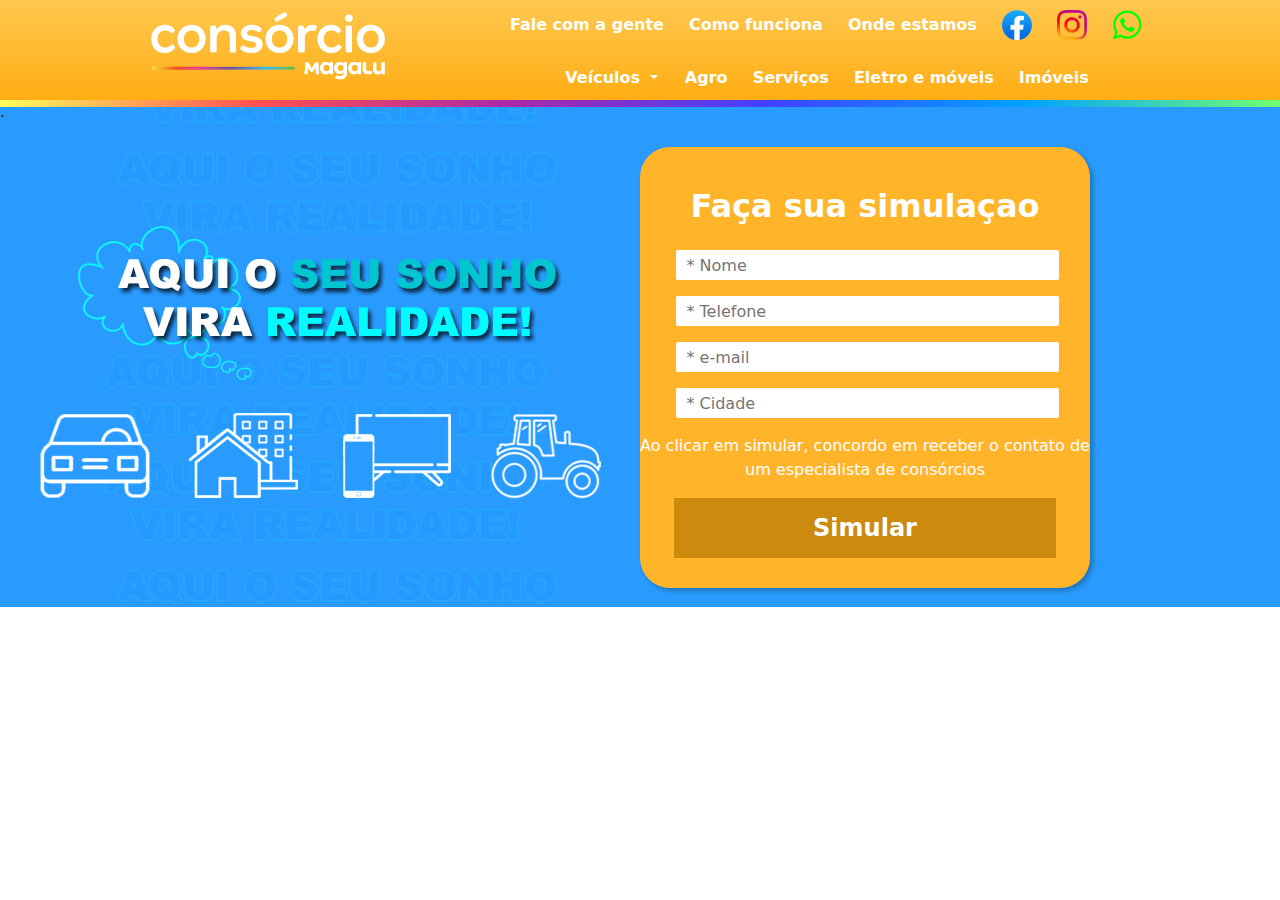
==== index-teste.html @ 82c13d6b "att" ====
<!DOCTYPE html>
<html lang="pt-br">
<head>
    <meta charset="UTF-8">
    <meta http-equiv="X-UA-Compatible" content="IE=edge">
    <meta name="viewport" content="width=device-width, initial-scale=1.0">
    <title>Barroso & Nunes</title>
    <link rel="stylesheet" href="estilo/style-teste.css">
    <link rel="stylesheet" href="bootstrap-5.2.2-dist/css/bootstrap.css">
    <link rel="stylesheet" href="bootstrap-5.2.2-dist/js/bootstrap.js">
</head>
<body>
    <header>
        <div class="container" id="container">
            <div class="row no-gutters g-0" style="height: 100%;">
                <div class="col-6 col-sm-6 col-md-3 col-lg-4 col-xl-4 imagem-logo-div" id="logo">
                    <a href="#"><img src="estilo/imagens/header/logo.png" alt="logo" class="imagem-logo"></a>
                </div>
                <div class="col-2 col-sm-2 col-md-8 col-lg-8 col-xl-8">
                    <div class="row no-gutters row-nav">
                        <div class="col-12 col-12-nav" style="text-align: center;">
                            <a href="#" class="link-navbar navbar-personalizar">Fale com a gente</a>
                            <a href="#" class="link-navbar navbar-personalizar">Como funciona</a>
                            <a href="#" class="link-navbar navbar-personalizar">Onde estamos</a>
                            <a href="#" class="link-redes-sociais-center"><img src="estilo/imagens/header/facebook.png" alt="facebook" class="link-redes-sociais"></a>
                            <a href="#" class="link-redes-sociais-center"><img src="estilo/imagens/header/instagram.png" alt="instagram" class="link-redes-sociais"></a>
                            <a href="#" class="link-redes-sociais-center"><img src="estilo/imagens/header/whatsapp.png" alt="whatsapp" class="link-redes-sociais"></a>
                        </div>
                    </div>
                    <div class="row no-gutters row-nav">
                        <div class="col-12 col-12-nav" style="text-align: center;">
                            <div class="dropdown" style="display: inline;">
                                <button class="btn btn-secondary dropdown-toggle" type="button" id="dropdownMenuButton" data-toggle="dropdown" aria-haspopup="true" aria-expanded="false">
                                    Veículos
                                </button>
                                <div class="dropdown-menu" aria-labelledby="dropdownMenuButton">
                                  <a class="dropdown-item" href="#">Carros</a>
                                  <a class="dropdown-item" href="#">Motos</a>
                                  <a class="dropdown-item" href="#">Caminhões</a>
                                </div>
                            </div>
                            <a href="#" class="navbar-personalizar">Agro</a>
                            <a href="#" class="navbar-personalizar">Serviços</a>
                            <a href="#" class="navbar-personalizar">Eletro e móveis</a>
                            <a href="#" class="navbar-personalizar">Imóveis</a> 
                        </div>
                    </div>
                </div>
                <div class="col-4 col-sm-4 col-md-1 col-lg-0 col-xl-0" id="botao-hamburguer">
                    <a href="#"><img src="estilo/imagens/header/menu.png" alt="botao-hamburguer" style="width: 40px;" onclick="clickMenu()"></a>
                </div>
            </div>
        </div>
    </header>
    <main>
        <div class="barra-rgb">
            <p>.</p>
        </div>
        <div class="main-mobile" id="itens">
            <ul style="margin-bottom: 0px;">
                <a href="#" class="lista"><li>Carros</li></a>
                <a href="#" class="lista"><li>Moto</li></a>
                <a href="#" class="lista"><li>Caminhões</li></a>
                <a href="#" class="lista"><li>Agro</li></a>
                <a href="#" class="lista"><li>Serviços</li></a>
                <a href="#" class="lista"><li>Eletro e móveis</li></a>
                <a href="#" class="lista"><li>Imóveis</li></a>
                <a href="#" class="lista"><li>Sobre o consórcio</li></a>
                <a href="#" class="lista"><li>Como funciona</li></a>
                <a href="#" class="lista"><li>Onde estamos</li></a>
                <a href="#" class="lista"><li>Fale com a gente</li></a>
            </ul>
        </div>
        <div class="row gx-0" id="fundo-formulario" style="padding: 0; width: 100%">
            <div class="col-0 col-sm-0 col-md-0 col-lg-6 col-xl-6"  id="div-main">
                <img src="estilo/imagens/main/fundo.png" alt="fundo" id="div-main-img-menor" style="margin: auto;">
                <img src="estilo/imagens/main/fundo2.png" alt="fundo2" id="div-main-img-maior" style="margin: auto;">
            </div>  
            <div class="col-12 col-sm-12 col-md-12 col-lg-6 col-xl-6" style="text-align: center">
                <div id="formulario">
                    <h2>Faça sua simulaçao</h2>
                    <form action="" method="get" autocomplete="on">
                        <p>
                            <label for="iname"></label>
                            <input type="text" name="name" id="iname" placeholder="  * Nome" autocomplete="name">
                        </p>
                        <p>
                            <label for="itel"></label>
                            <input type="tel" name="tel" id="itel" autocomplete="tel" placeholder="  * Telefone">
                        </p>
                        <p>
                            <label for="iemail"></label>
                            <input type="email" name="email"   placeholder="  * e-mail" id="iemail">
                        </p>
                        <p>
                            <label for="icidade"></label>
                            <input type="text" name="cidade" id="icidade" placeholder="  * Cidade">
                        </p>
                        <p style="color: white;">
                            Ao clicar em simular, concordo em receber o contato de um especialista de consórcios
                        </p>
                        <input type="submit" value="Simular" id="simular">
                    </form>
                </div>
                <img src="estilo/imagens/main/fundo-menor.png" alt="fundo-menor" id="div-main-fundo-mobile1">
                <img src="estilo/imagens/main/fundo3.png" alt="fundo" id="div-main-fundo-mobile2">
            </div>
        </div>
        <div class="row"></div>
            
        </section>
    </main>
    <script>
        function clickMenu() {
            if (itens.style.display == 'block') { 
                itens.style.display = 'none'
            }
            else {
                itens.style.display = 'block'
            }
        }
    </script>
    <script src="https://code.jquery.com/jquery-3.3.1.slim.min.js" integrity="sha384-q8i/X+965DzO0rT7abK41JStQIAqVgRVzpbzo5smXKp4YfRvH+8abtTE1Pi6jizo" crossorigin="anonymous"></script>
    <script src="https://cdnjs.cloudflare.com/ajax/libs/popper.js/1.14.3/umd/popper.min.js" integrity="sha384-ZMP7rVo3mIykV+2+9J3UJ46jBk0WLaUAdn689aCwoqbBJiSnjAK/l8WvCWPIPm49" crossorigin="anonymous"></script>
    <script src="https://stackpath.bootstrapcdn.com/bootstrap/4.1.3/js/bootstrap.min.js" integrity="sha384-ChfqqxuZUCnJSK3+MXmPNIyE6ZbWh2IMqE241rYiqJxyMiZ6OW/JmZQ5stwEULTy" crossorigin="anonymous"></script>
</body>
</html>
---- estilo/style-teste.css ----
@charset "UTF-8";

@media (max-width: 767px) {
    #formulario {
        background-color: #ffb429 !important;
        width: 370px;
        text-align: center;
        border-radius: 30px;
        margin-top: 40px !important;
        padding-top: 30px;
        padding-bottom: 30px;
        box-shadow: 3px 3px 5px rgba(0, 0, 0, 0.250);
    }

    .carro-imagem-corolla {
        width: 280px !important;
        height: 130px !important;
        margin-top: 30px !important;
        margin-bottom: 60px !important;
    }

    .carro-imagem-onix {
        width: 280px !important;
        height: 130px !important;
        margin-top: 30px !important;
        margin-bottom: 60px !important;
    }

    .carro-imagem-hilux {
        width: 280px !important;
        height: 150px !important;
        margin-top: 25px !important;
        margin-bottom: 45px !important;
    }

    .moto2-imagem {
        width: 260px !important;
        height: 220px !important;
        margin-top: 30px !important;
        margin-bottom: 40px !important;
    }

    .moto3-imagem {
        width: 260px !important;
        height: 220px !important;
        margin-top: 30px !important;
        margin-bottom: 30px !important;
    }

    .moto1-imagem {
        width: 280px !important;
        height: 200px !important;
        margin-top: 25px !important;
        margin-bottom: 45px !important;
    }
}

@media (max-width: 991px) {
    .link-redes-sociais-center {
       display: none;
    }
    .link-navbar {
        display: none;
    }
    .redes-sociais-mobile {
        display: none;
    }
    .col-12-nav {
        display: none;
    }

    #formulario {
        margin: auto;
    }
    
    #div-main-img-menor {
        display: none;
    }

    #div-main-img-maior {
        display: none;
    }

    #div-main-fundo-mobile1 {

        width: 100%; 
        margin-top: 20px;
    }

    #div-main-fundo-mobile2 {
        display: none;
    }
}

@media (min-width: 768px) {
    .redes-sociais-mobile {
        display: inline;
        padding: 5px;
    }
    .link-navbar {
        display: inline;
        text-align: center;
    }

    .link-redes-sociais {
        width: 30px;
    }
    #div-main-fundo-mobile1 {
        display: none;
    }

    #div-main-fundo-mobile2 {
        display: block;
        width: 90%; 
        margin-top: 20px;
        margin: auto;
    }
    #formulario {
        background-color: #ffb429 !important;
        width: 450px;
        text-align: center;
        border-radius: 30px;
        margin-top: 40px !important;
        padding-top: 30px;
        padding-bottom: 30px;
        box-shadow: 3px 3px 5px rgba(0, 0, 0, 0.250);
    }
}

@media (min-width: 992px) {
    header {
        height: 100px;
    }

    #container {
        height: 100px;
    }

    #botao-hamburguer {
        display: none;
    }
    
    .link-redes-sociais{
        width: 30px;
        height: 30px;
    }
    .link-redes-sociais-center {
        margin: auto;
    }
    .link-navbar {
        margin: auto;
    }

    .redes-sociais-mobile {
        display: none;
    }

    .row-nav {
        height: 50px;
        padding-top: 10px;
    }

    .col-12-nav {
        margin: auto;
    }
   
    .col-12-nav > a {
        text-decoration: none;
        color: white;
        padding: 10px;
        font-weight: bold;
    }

    .navbar-personalizar:hover {
        text-decoration: none;
        background-color: #CC8A0E;
        color: white;
        transition: 0.5s;
    }

    .dropdown > button {
        background-color: transparent;
        border: 0px;
        font-weight: bold;
    }

    .dropdown > button:hover {
        text-decoration: none;
        background-color: #CC8A0E;
        color: white;
        transition: 0.5s;
        border-radius: 0px;
    }
    
    .dropdown-menu {
        background-color: #CC8A0E !important;
        border-radius: 0px !important;
    }

    .dropdown-menu a{
        background-color: #CC8A0E;
        border-radius: 0px !important;
    }

    .dropdown-item {
        font-weight: bold !important;
        color: white !important;
    }

    .dropdown-item:hover {
        color: black !important;
    }

    .btn-secondary:not(:disabled):not(.disabled).active, .btn-secondary:not(:disabled):not(.disabled):active, .show>.btn-secondary.dropdown-toggle {
        background-color: #d18c0c !important;
        border-radius: 0px !important;
    }

    #div-main > img {
        width: 500px;
        height: 500px;
    }
    #div-main-img-maior {
        display: none;
    }

    #div-main-img-menor {
        display: block;
    }

    #div-main-fundo-mobile1, #div-main-fundo-mobile2 {
        display: none;
    }
}

@media (min-width: 991px) and  (max-width: 1200px) {
    
}

@media (min-width: 1201px) {
    
}

@media (min-width: 1250px) {
    #div-main-img-menor {
        display: none;
    }

    #div-main-img-maior {
        display: block;
    }

    #div-main > img {
        width: 600px;
        height: 500px;
    }
}

@media (min-width: 1500px) {
    
}

* {
    padding: 0;
    margin: 0;
}

header {
    background-image: linear-gradient(to top, rgb(255, 173, 19), rgb(255, 200, 80));
    box-shadow: 2px 2px 8px rgba(0, 0, 0, 0.400);
    padding: 0;

}

#logo {
    text-align: center;
    margin: auto;
}

.imagem-logo {
    height: 80px;
}

.imagem-logo-div {
    padding-top: 3px;
}

#botao-hamburguer {
    text-align: right;
    margin: auto;
}

.main-mobile {
    display: none;
    width: 100%;
}

.main-mobile > ul {
    padding: 0px;
}

.main-mobile > ul > a {
    text-decoration: none;
}

#itens {
   background-color: #FFAD13; 
}

.lista {
    display: block;
    padding: 10px;
    text-decoration: none;
    text-align: center;
    color: white;
    background-color: #FFAD13;
    list-style: none;
    font-weight: bold;
}

.lista:hover {
    background-color: white;
    color: black;
    transition: 0.5s;
    font-weight: bold
}

.barra-rgb {
    background-image: linear-gradient(to right, rgb(255, 255, 93),rgb(255, 80, 80), rgb(170, 40, 170), rgb(65, 65, 255), rgb(0, 162, 255), rgb(113, 255, 113));
    height: 7px;

}


#formulario > h2 {
    padding-bottom: 15px;   
    color: white;
    font-weight: bold;
    margin: 10px;
}

#iname, #itel, #iemail, #icidade {
    width: 85% !important;
    border: none;
    height: 30px;
    border-radius: 2px;
}


#simular {
    width: 85% !important;
    background-color: #CC8A0E;
    border: none;
    color: white;
    font-weight: bold;
    height: 60px;
    font-size: 1.5em;
}

#simular:hover {
    background-color: white;
    color: #CC8A0E;
    transition: 0.2s;
    cursor: pointer;
}

#fundo-formulario {
    background-color: #299bff;
    padding-bottom: 50px;
}

#div-main {
    text-align: center;
}
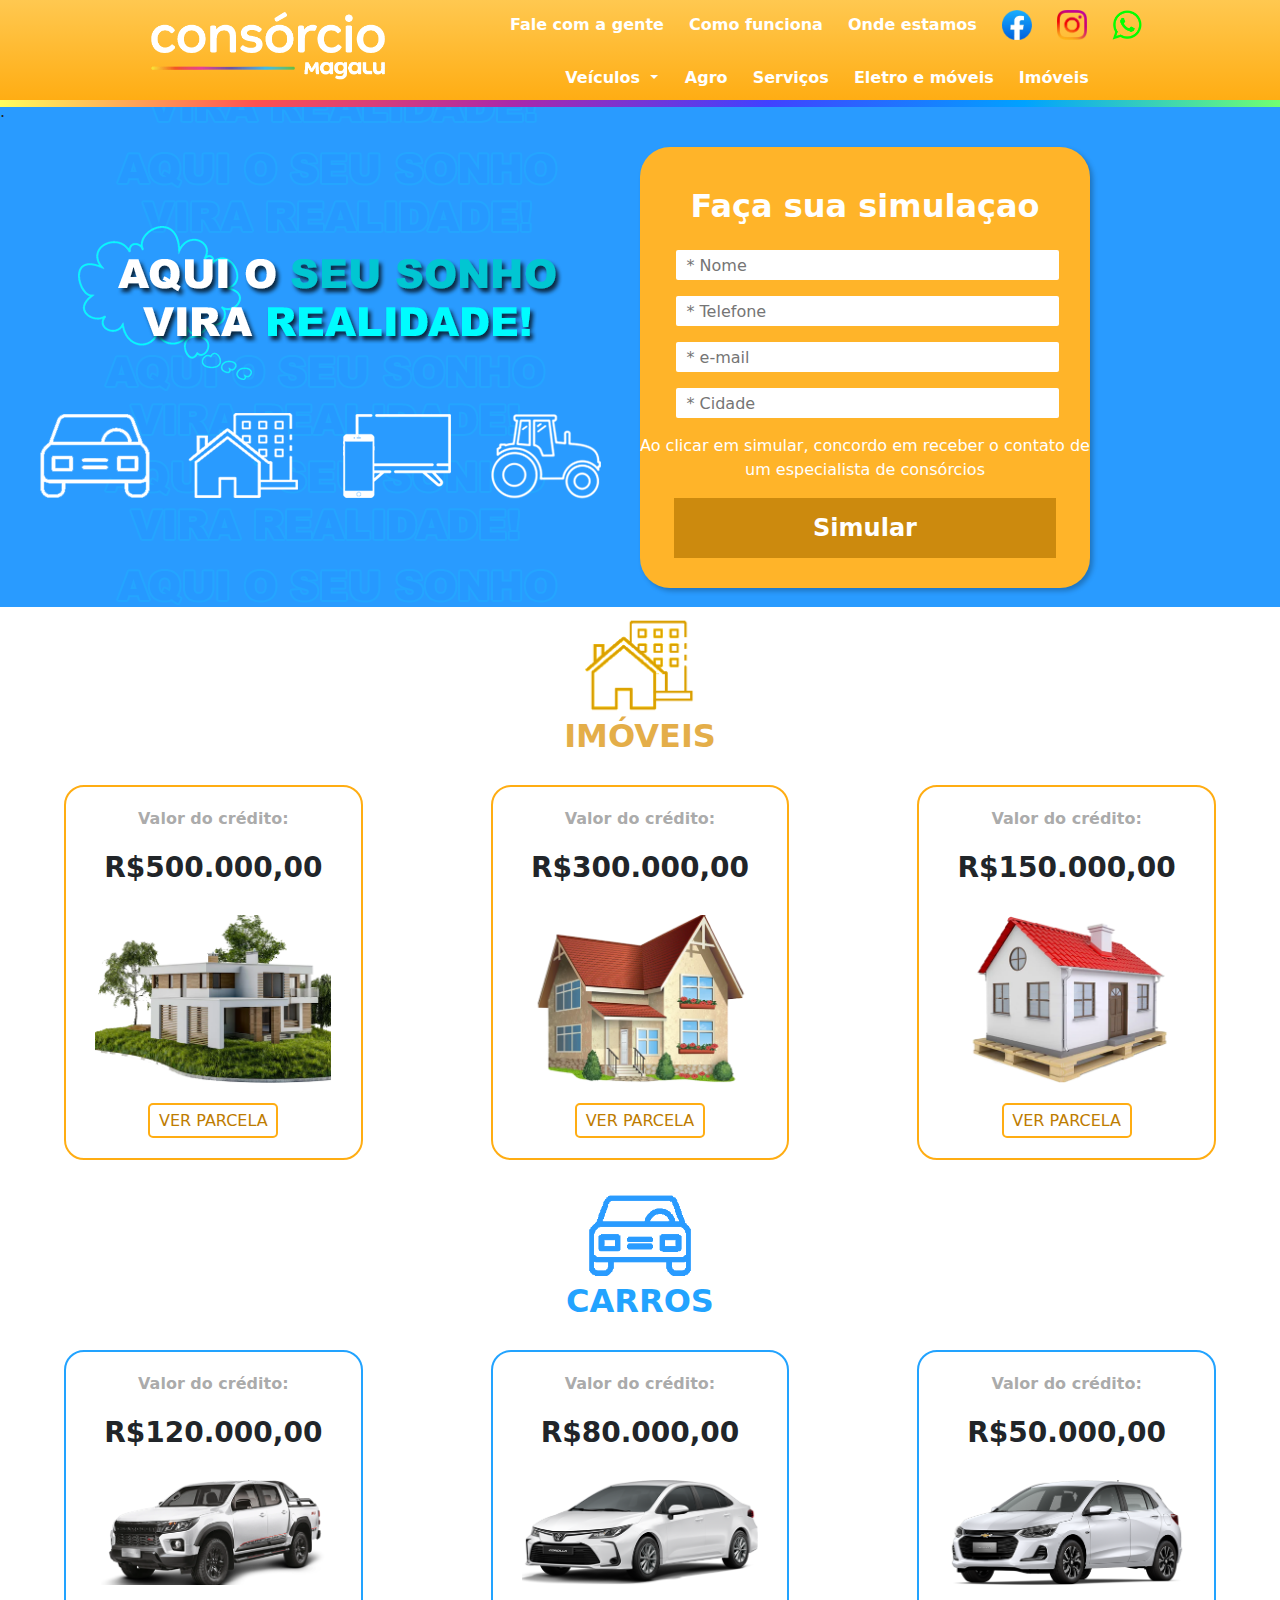
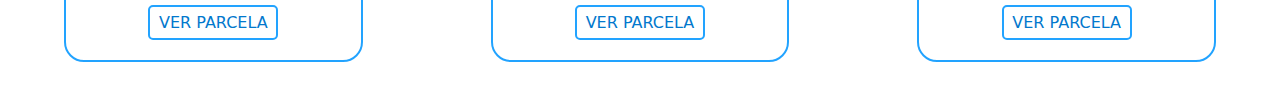
==== commit ce886618: "att" ====
--- a/index-teste.html
+++ b/index-teste.html
@@ -106,7 +106,67 @@
                 <img src="estilo/imagens/main/fundo3.png" alt="fundo" id="div-main-fundo-mobile2">
             </div>
         </div>
-        <div class="row"></div>
+        <div class="categorias-main-imoveis">
+            <img src="estilo/imagens/icones/imoveis-laranja.png" alt="imoveis">
+            <h2>IMÓVEIS</h2>
+        </div>
+        <div class="row gx-0">
+            <div class="col-12 col-md-12 col-lg-4 imoveis">
+                <div class="imoveis-div">
+                    <p>Valor do crédito: </p>
+                    <h3>R$500.000,00</h3>
+                    <img src="estilo/imagens/main/home-ilustration/casa-moderna.png" alt="casa"> <br>
+                    <a href="#"><button>VER PARCELA</button></a>
+                </div>
+            </div>
+            <div class="col-12 col-md-12 col-lg-4 imoveis">
+                <div class="imoveis-div">
+                    <p>Valor do crédito: </p>
+                    <h3>R$300.000,00</h3>
+                    <img src="estilo/imagens/main/home-ilustration/casa-media.png" alt="casa"> <br>
+                    <a href="#"><button>VER PARCELA</button></a>
+                </div>
+            </div>
+            <div class="col-12 col-md-12 col-lg-4 imoveis">
+                <div class="imoveis-div">
+                    <p>Valor do crédito: </p>
+                    <h3>R$150.000,00</h3>
+                    <img src="estilo/imagens/main/home-ilustration/casa-pequena.png" alt="casa"> <br>
+                    <a href="#"><button>VER PARCELA</button></a>
+                </div>
+            </div>
+        </div>
+
+        <div class="categorias-main-carros">
+            <img src="estilo/imagens/icones/carro.png" alt="carros">
+            <h2>CARROS</h2>
+        </div>
+        <div class="row gx-0">
+            <div class="col-12 col-md-12 col-lg-4 carros">
+                <div class="carros-div">
+                    <p>Valor do crédito: </p>
+                    <h3>R$120.000,00</h3>
+                    <img src="estilo/imagens/main/carro/s10-z71-branco-34frente.png" alt="carro"> <br>
+                    <a href="#"><button>VER PARCELA</button></a>
+                </div>
+            </div>
+            <div class="col-12 col-md-12 col-lg-4 carros">
+                <div class="carros-div">
+                    <p>Valor do crédito: </p>
+                    <h3>R$80.000,00</h3>
+                    <img src="estilo/imagens/main/carro/corolla.png" alt="carro"> <br>
+                    <a href="#"><button>VER PARCELA</button></a>
+                </div>
+            </div>
+            <div class="col-12 col-md-12 col-lg-4 carros">
+                <div class="carros-div">
+                    <p>Valor do crédito: </p>
+                    <h3>R$50.000,00</h3>
+                    <img src="estilo/imagens/main/carro/onix.png" alt="carro"> <br>
+                    <a href="#"><button>VER PARCELA</button></a>
+                </div>
+            </div>
+        </div>
             
         </section>
     </main>
--- a/estilo/style-teste.css
+++ b/estilo/style-teste.css
@@ -1,58 +1,7 @@
 @charset "UTF-8";
 
 @media (max-width: 767px) {
-    #formulario {
-        background-color: #ffb429 !important;
-        width: 370px;
-        text-align: center;
-        border-radius: 30px;
-        margin-top: 40px !important;
-        padding-top: 30px;
-        padding-bottom: 30px;
-        box-shadow: 3px 3px 5px rgba(0, 0, 0, 0.250);
-    }
-
-    .carro-imagem-corolla {
-        width: 280px !important;
-        height: 130px !important;
-        margin-top: 30px !important;
-        margin-bottom: 60px !important;
-    }
-
-    .carro-imagem-onix {
-        width: 280px !important;
-        height: 130px !important;
-        margin-top: 30px !important;
-        margin-bottom: 60px !important;
-    }
-
-    .carro-imagem-hilux {
-        width: 280px !important;
-        height: 150px !important;
-        margin-top: 25px !important;
-        margin-bottom: 45px !important;
-    }
-
-    .moto2-imagem {
-        width: 260px !important;
-        height: 220px !important;
-        margin-top: 30px !important;
-        margin-bottom: 40px !important;
-    }
-
-    .moto3-imagem {
-        width: 260px !important;
-        height: 220px !important;
-        margin-top: 30px !important;
-        margin-bottom: 30px !important;
-    }
-
-    .moto1-imagem {
-        width: 280px !important;
-        height: 200px !important;
-        margin-top: 25px !important;
-        margin-bottom: 45px !important;
-    }
+    
 }
 
 @media (max-width: 991px) {
@@ -373,4 +322,137 @@
     text-align: center;
 }
 
-
+.categorias-main-imoveis {
+    text-align: center;
+    margin-bottom: 30px;
+}
+
+.categorias-main-imoveis > img {
+    width: 110px;
+}
+
+.categorias-main-imoveis > h2 {
+    color: #e4ae49;
+    font-weight: bold;
+    font-size: 400;
+}
+
+.imoveis {
+    margin-bottom: 30px;
+}
+
+.imoveis-div {
+    width: 70%;
+    border: 2px solid #FFAD13;
+    text-align: center;
+    margin: auto !important;
+    border-radius: 20px;
+}
+
+.imoveis-div > p {
+    margin-top: 20px;
+    margin-bottom: 20px;
+    color: rgba(128, 128, 128, 0.674);
+    font-weight: 600;
+}
+
+.imoveis-div > h3 {
+    margin-bottom: 30px;
+    font-weight: 600;
+}
+
+.imoveis-div > img {
+    width: 80%;
+    margin-bottom: 20px;
+}
+
+.imoveis-div > a > button {
+    margin-bottom: 20px;
+    border: 2px solid #FFAD13;
+    font-weight: 400;
+    color: #be7c00;
+    border-radius: 5px;
+    width: 130px;
+    height: 35px;
+    background-color: transparent;
+}
+
+
+.imoveis-div > a > button:hover {
+    background-color: orange;
+    border-color: orange;
+    color: white;
+    transition: 0.3s;
+}
+
+.imoveis-div > a {
+    text-decoration: none;
+}
+
+.categorias-main-carros {
+    text-align: center;
+    margin-bottom: 30px;
+}
+
+.categorias-main-carros > img {
+    width: 110px;
+}
+
+.categorias-main-carros > h2 {
+    color: rgb(34, 163, 255);
+    font-weight: bold;
+    font-size: 400;
+}
+
+.carros {
+    margin-bottom: 30px;
+}
+
+.carros-div {
+    width: 70%;
+    border: 2px solid rgb(34, 163, 255);
+    text-align: center;
+    margin: auto !important;
+    border-radius: 20px;
+}
+
+.carros-div > p {
+    margin-top: 20px;
+    margin-bottom: 20px;
+    color: rgba(128, 128, 128, 0.674);
+    font-weight: 600;
+}
+
+.carros-div > h3 {
+    margin-bottom: 30px;
+    font-weight: 600;
+}
+
+.carros-div > img {
+    width: 80%;
+    margin-bottom: 20px;
+}
+
+.carros-div > a > button {
+    margin-bottom: 20px;
+    border: 2px solid rgb(34, 163, 255);
+    font-weight: 400;
+    color: rgb(2, 120, 205);
+    border-radius: 5px;
+    width: 130px;
+    height: 35px;
+    background-color: transparent;
+}
+
+
+.carros-div > a > button:hover {
+    background-color: rgb(0, 119, 255);
+    border-color: rgb(0, 119, 255);
+    color: white;
+    transition: 0.3s;
+}
+
+.carros-div > a {
+    text-decoration: none;
+}
+
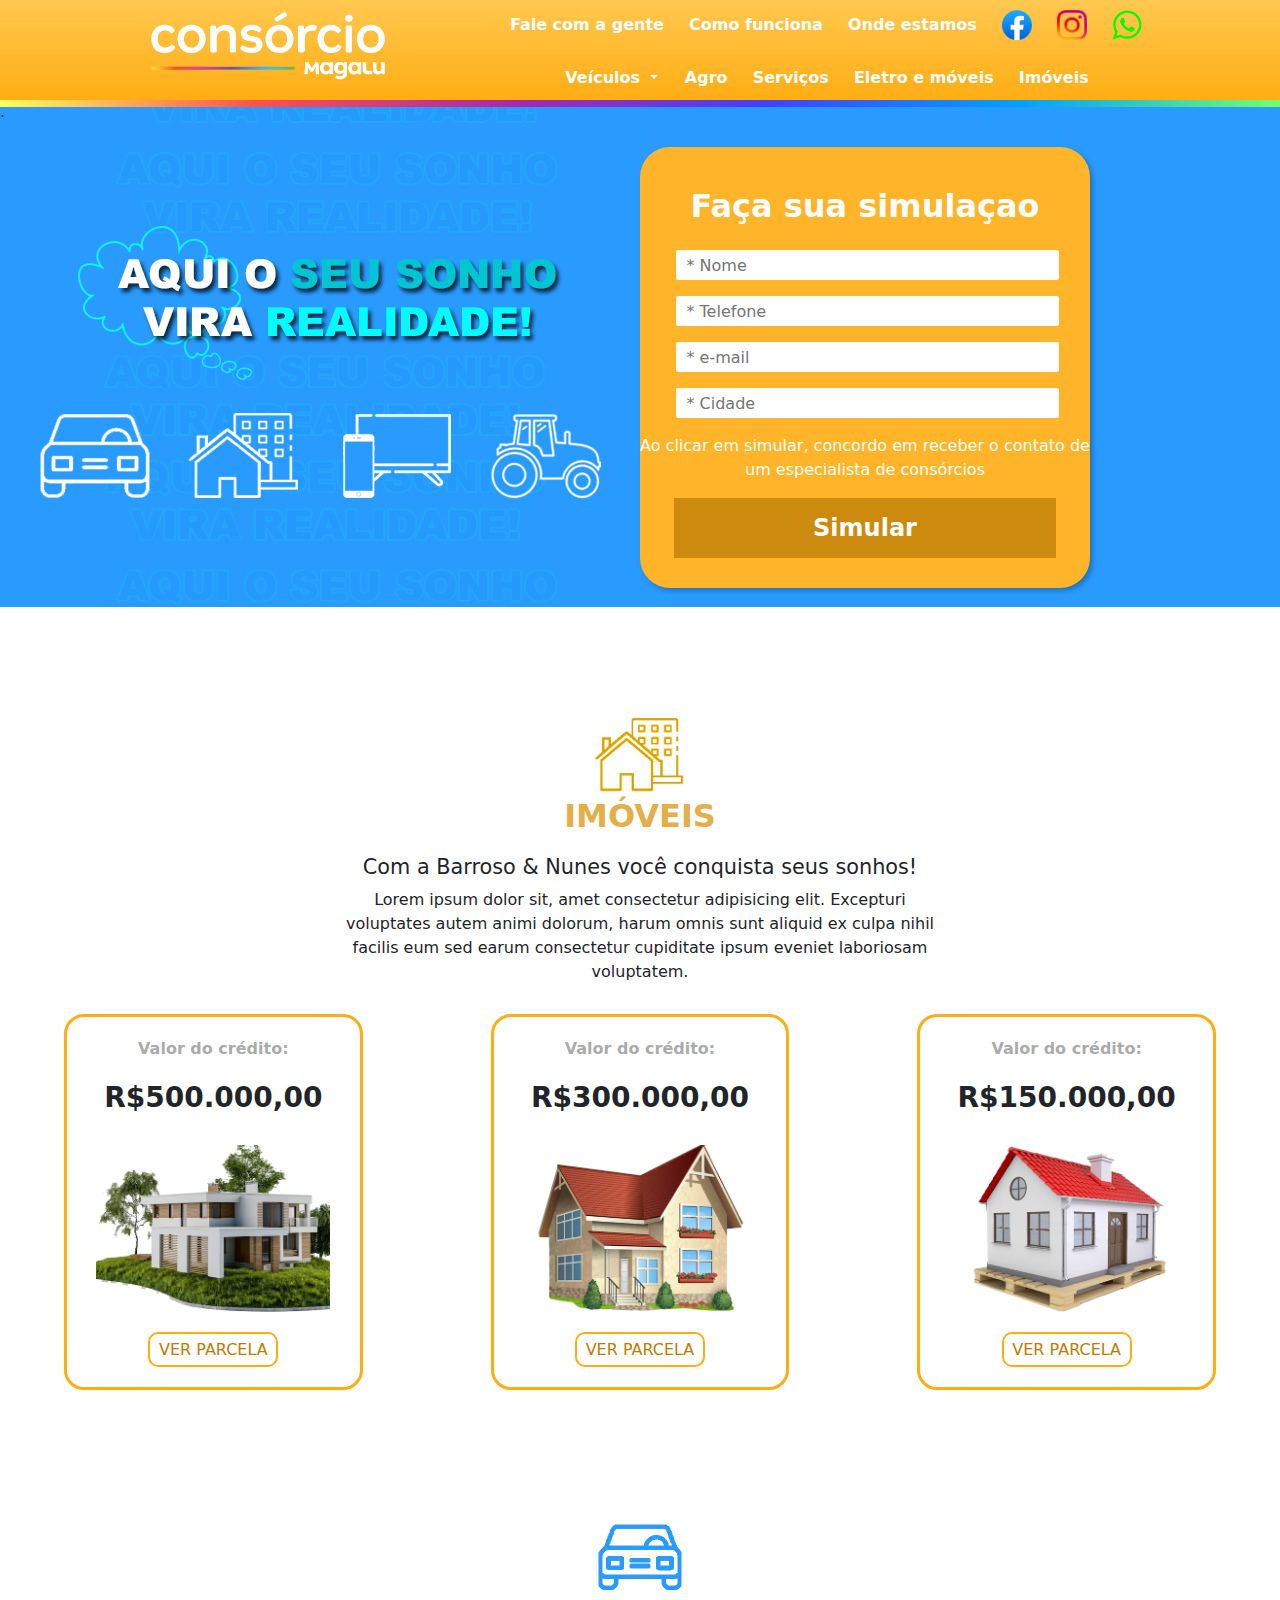
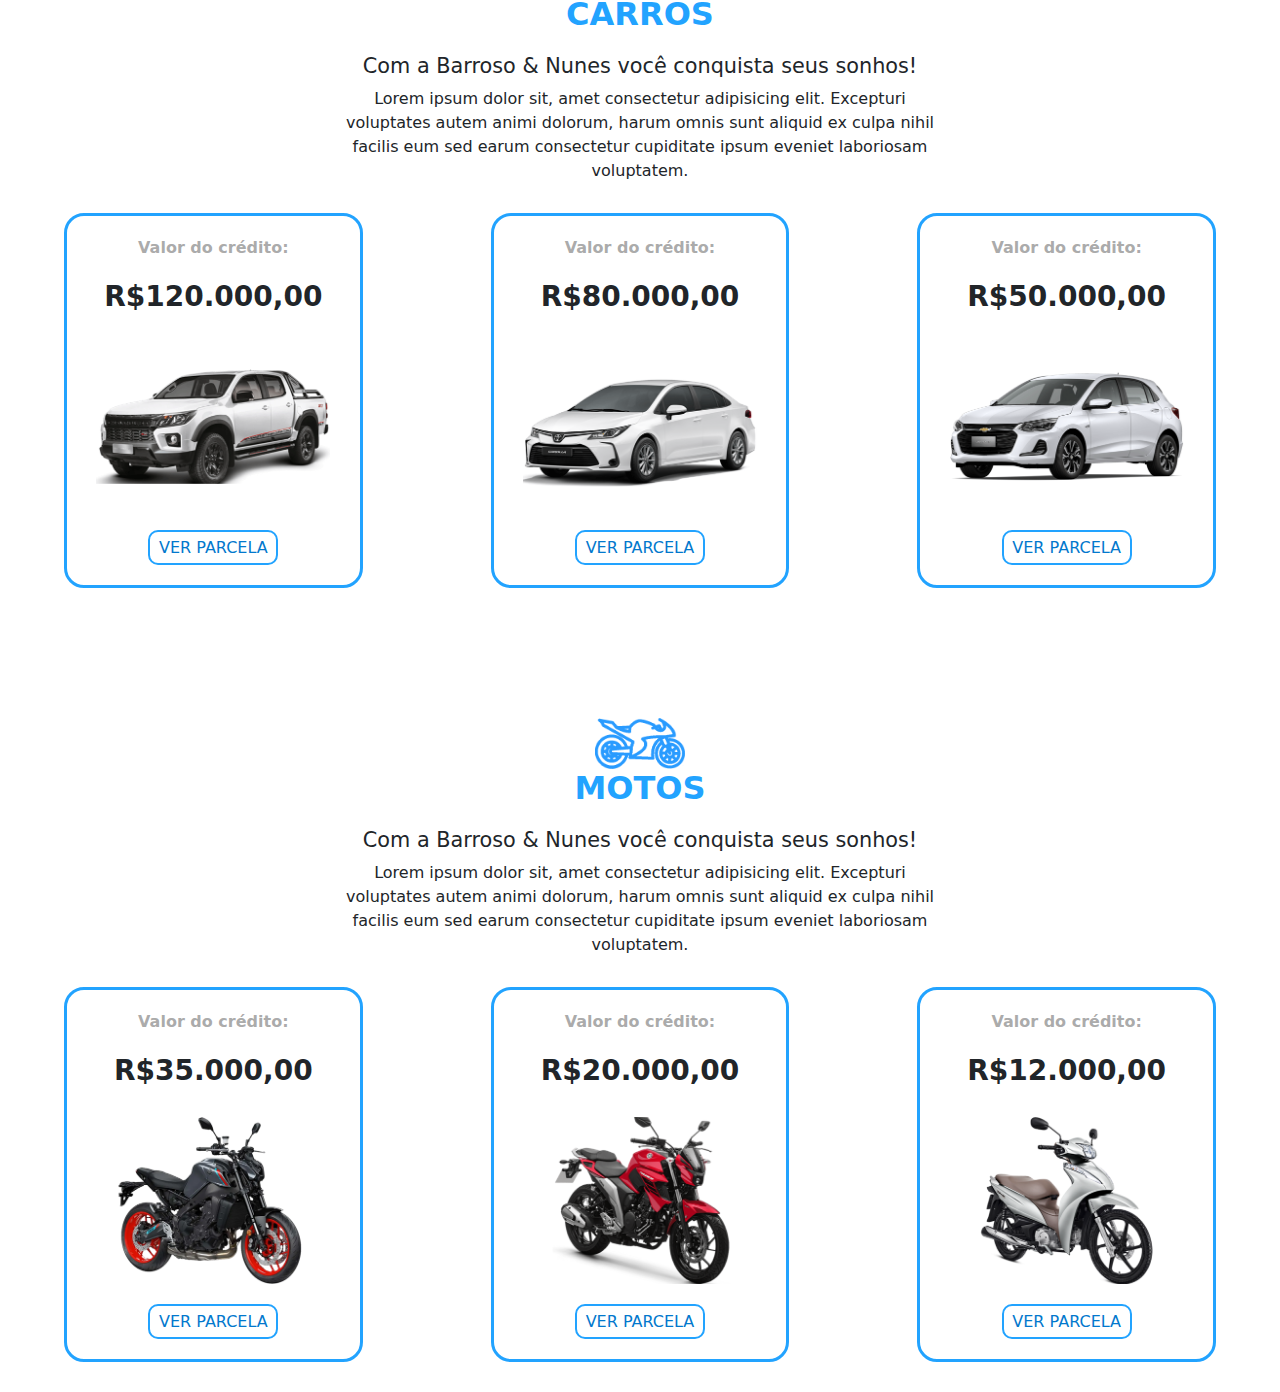
==== commit be3c599a: "att" ====
--- a/index-teste.html
+++ b/index-teste.html
@@ -109,6 +109,10 @@
         <div class="categorias-main-imoveis">
             <img src="estilo/imagens/icones/imoveis-laranja.png" alt="imoveis">
             <h2>IMÓVEIS</h2>
+            <div class="escrita">
+                <h3>Com a Barroso & Nunes você conquista seus sonhos!</h3>
+                <p>Lorem ipsum dolor sit, amet consectetur adipisicing elit. Excepturi voluptates autem animi dolorum, harum omnis sunt aliquid ex culpa nihil facilis eum sed earum consectetur cupiditate ipsum eveniet laboriosam voluptatem.</p>
+            </div>
         </div>
         <div class="row gx-0">
             <div class="col-12 col-md-12 col-lg-4 imoveis">
@@ -140,6 +144,10 @@
         <div class="categorias-main-carros">
             <img src="estilo/imagens/icones/carro.png" alt="carros">
             <h2>CARROS</h2>
+            <div class="escrita">
+                <h3>Com a Barroso & Nunes você conquista seus sonhos!</h3>
+                <p>Lorem ipsum dolor sit, amet consectetur adipisicing elit. Excepturi voluptates autem animi dolorum, harum omnis sunt aliquid ex culpa nihil facilis eum sed earum consectetur cupiditate ipsum eveniet laboriosam voluptatem.</p>
+            </div>
         </div>
         <div class="row gx-0">
             <div class="col-12 col-md-12 col-lg-4 carros">
@@ -167,7 +175,41 @@
                 </div>
             </div>
         </div>
-            
+
+        <div class="categorias-main-motos">
+            <img src="estilo/imagens/icones/moto.png" alt="motos">
+            <h2>MOTOS</h2>
+            <div class="escrita">
+                <h3>Com a Barroso & Nunes você conquista seus sonhos!</h3>
+                <p>Lorem ipsum dolor sit, amet consectetur adipisicing elit. Excepturi voluptates autem animi dolorum, harum omnis sunt aliquid ex culpa nihil facilis eum sed earum consectetur cupiditate ipsum eveniet laboriosam voluptatem.</p>
+            </div>
+        </div>
+        <div class="row gx-0">
+            <div class="col-12 col-md-12 col-lg-4 motos">
+                <div class="motos-div">
+                    <p>Valor do crédito: </p>
+                    <h3>R$35.000,00</h3>
+                    <img src="estilo/imagens/main/moto/moto1.png" alt="moto"> <br>
+                    <a href="#"><button>VER PARCELA</button></a>
+                </div>
+            </div>
+            <div class="col-12 col-md-12 col-lg-4 motos">
+                <div class="motos-div">
+                    <p>Valor do crédito: </p>
+                    <h3>R$20.000,00</h3>
+                    <img src="estilo/imagens/main/moto/moto2.png" alt="moto"> <br>
+                    <a href="#"><button>VER PARCELA</button></a>
+                </div>
+            </div>
+            <div class="col-12 col-md-12 col-lg-4 motos">
+                <div class="motos-div">
+                    <p>Valor do crédito: </p>
+                    <h3>R$12.000,00</h3>
+                    <img src="estilo/imagens/main/moto/moto3.png" alt="moto"> <br>
+                    <a href="#"><button>VER PARCELA</button></a>
+                </div>
+            </div>
+        </div>
         </section>
     </main>
     <script>
--- a/estilo/style-teste.css
+++ b/estilo/style-teste.css
@@ -1,7 +1,15 @@
 @charset "UTF-8";
 
-@media (max-width: 767px) {
-    
+@media (max-width: 500px) {
+    .escrita {
+        width: 325px !important;
+    }
+}
+
+@media (max-width: 768px) {
+    .escrita {
+        width: 450px !important;
+    }
 }
 
 @media (max-width: 991px) {
@@ -39,31 +47,7 @@
     #div-main-fundo-mobile2 {
         display: none;
     }
-}
-
-@media (min-width: 768px) {
-    .redes-sociais-mobile {
-        display: inline;
-        padding: 5px;
-    }
-    .link-navbar {
-        display: inline;
-        text-align: center;
-    }
-
-    .link-redes-sociais {
-        width: 30px;
-    }
-    #div-main-fundo-mobile1 {
-        display: none;
-    }
-
-    #div-main-fundo-mobile2 {
-        display: block;
-        width: 90%; 
-        margin-top: 20px;
-        margin: auto;
-    }
+
     #formulario {
         background-color: #ffb429 !important;
         width: 450px;
@@ -74,6 +58,45 @@
         padding-bottom: 30px;
         box-shadow: 3px 3px 5px rgba(0, 0, 0, 0.250);
     }
+
+    .escrita {
+        width: 600px;
+    }
+}
+
+@media (min-width: 768px) {
+    .redes-sociais-mobile {
+        display: inline;
+        padding: 5px;
+    }
+    .link-navbar {
+        display: inline;
+        text-align: center;
+    }
+
+    .link-redes-sociais {
+        width: 30px;
+    }
+    #div-main-fundo-mobile1 {
+        display: none;
+    }
+
+    #div-main-fundo-mobile2 {
+        display: block;
+        width: 90%; 
+        margin-top: 20px;
+        margin: auto;
+    }
+    #formulario {
+        background-color: #ffb429 !important;
+        width: 450px;
+        text-align: center;
+        border-radius: 30px;
+        margin-top: 40px !important;
+        padding-top: 30px;
+        padding-bottom: 30px;
+        box-shadow: 3px 3px 5px rgba(0, 0, 0, 0.250);
+    }
 }
 
 @media (min-width: 992px) {
@@ -325,10 +348,11 @@
 .categorias-main-imoveis {
     text-align: center;
     margin-bottom: 30px;
+    margin-top: 100px;
 }
 
 .categorias-main-imoveis > img {
-    width: 110px;
+    width: 90px;
 }
 
 .categorias-main-imoveis > h2 {
@@ -337,13 +361,24 @@
     font-size: 400;
 }
 
+.escrita {
+    text-align: center;
+    margin: auto;
+    width: 600px;
+}
+
+.escrita > h3 {
+    margin-top: 20px;
+    font-size: 1.3em
+}
+
 .imoveis {
     margin-bottom: 30px;
 }
 
 .imoveis-div {
     width: 70%;
-    border: 2px solid #FFAD13;
+    border: 3px solid #FFAD13;
     text-align: center;
     margin: auto !important;
     border-radius: 20px;
@@ -371,7 +406,7 @@
     border: 2px solid #FFAD13;
     font-weight: 400;
     color: #be7c00;
-    border-radius: 5px;
+    border-radius: 10px;
     width: 130px;
     height: 35px;
     background-color: transparent;
@@ -391,11 +426,12 @@
 
 .categorias-main-carros {
     text-align: center;
+    margin-top: 100px;
     margin-bottom: 30px;
 }
 
 .categorias-main-carros > img {
-    width: 110px;
+    width: 90px;
 }
 
 .categorias-main-carros > h2 {
@@ -410,7 +446,7 @@
 
 .carros-div {
     width: 70%;
-    border: 2px solid rgb(34, 163, 255);
+    border: 3px solid rgb(34, 163, 255);
     text-align: center;
     margin: auto !important;
     border-radius: 20px;
@@ -438,7 +474,7 @@
     border: 2px solid rgb(34, 163, 255);
     font-weight: 400;
     color: rgb(2, 120, 205);
-    border-radius: 5px;
+    border-radius: 10px;
     width: 130px;
     height: 35px;
     background-color: transparent;
@@ -456,3 +492,70 @@
     text-decoration: none;
 }
 
+.categorias-main-motos {
+    text-align: center;
+    margin-bottom: 30px;
+    margin-top: 100px;
+}
+
+.categorias-main-motos > img {
+    width: 90px;
+}
+
+.categorias-main-motos > h2 {
+    color: rgb(34, 163, 255);
+    font-weight: bold;
+    font-size: 400;
+}
+
+.motos {
+    margin-bottom: 30px;
+}
+
+.motos-div {
+    width: 70%;
+    border: 3px solid rgb(34, 163, 255);
+    text-align: center;
+    margin: auto !important;
+    border-radius: 20px;
+}
+
+.motos-div > p {
+    margin-top: 20px;
+    margin-bottom: 20px;
+    color: rgba(128, 128, 128, 0.674);
+    font-weight: 600;
+}
+
+.motos-div > h3 {
+    margin-bottom: 30px;
+    font-weight: 600;
+}
+
+.motos-div > img {
+    width: 80%;
+    margin-bottom: 20px;
+}
+
+.motos-div > a > button {
+    margin-bottom: 20px;
+    border: 2px solid rgb(34, 163, 255);
+    font-weight: 400;
+    color: rgb(2, 120, 205);
+    border-radius: 10px;
+    width: 130px;
+    height: 35px;
+    background-color: transparent;
+}
+
+
+.motos-div > a > button:hover {
+    background-color: rgb(0, 119, 255);
+    border-color: rgb(0, 119, 255);
+    color: white;
+    transition: 0.3s;
+}
+
+.motos-div > a {
+    text-decoration: none;
+}
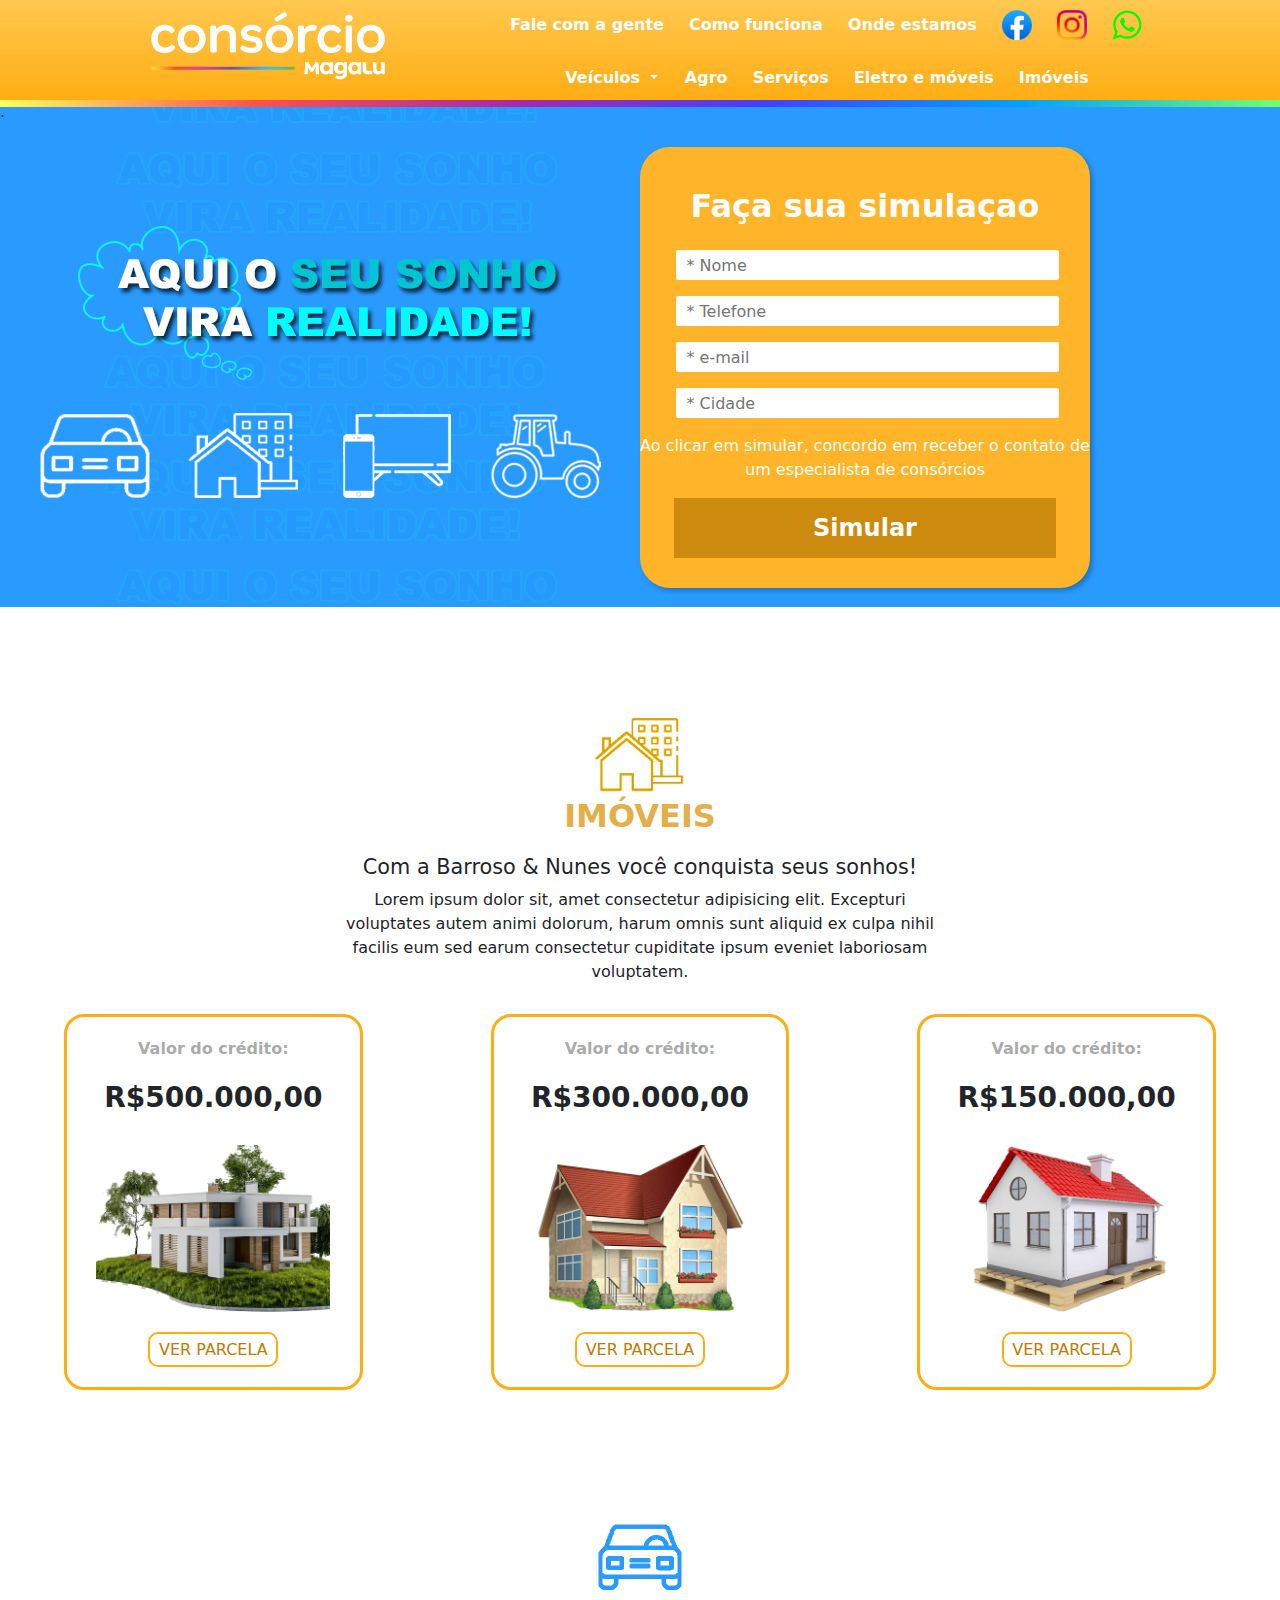
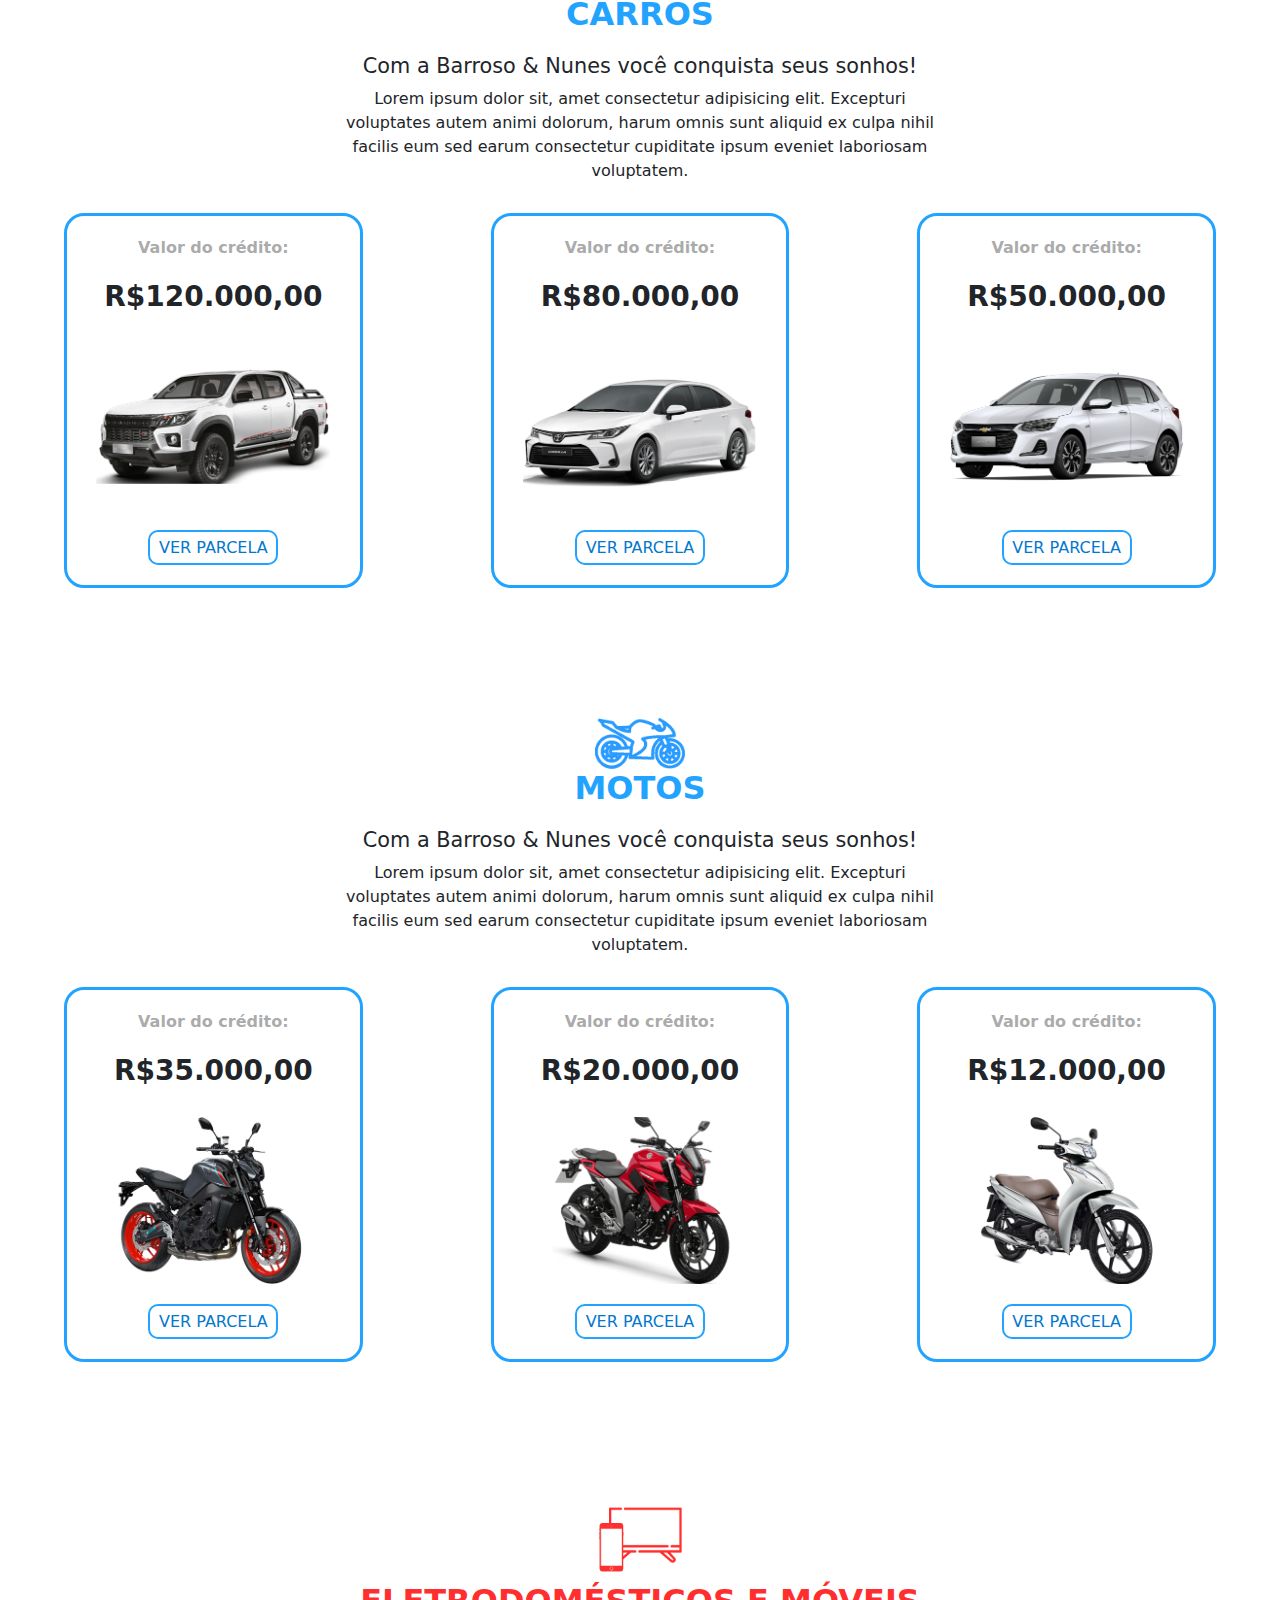
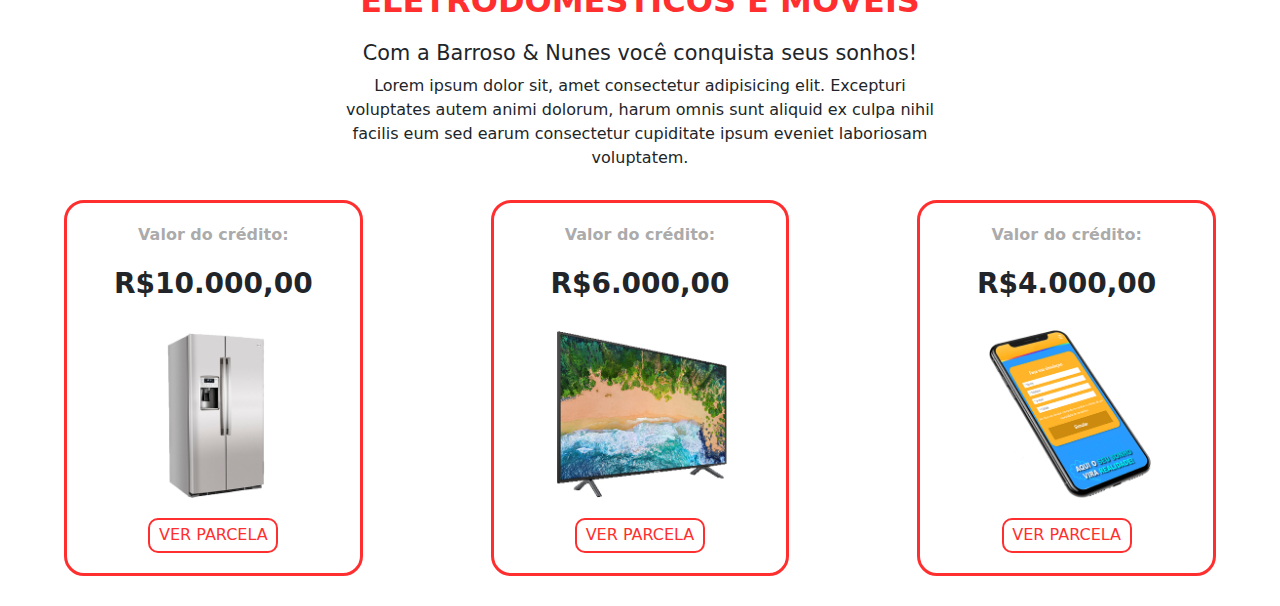
==== commit 3b5aed6c: "att" ====
--- a/index-teste.html
+++ b/index-teste.html
@@ -210,6 +210,44 @@
                 </div>
             </div>
         </div>
+
+
+        <div class="categorias-main-eletro">
+            <img src="estilo/imagens/icones/eletro.png" alt="eletro">
+            <h2>ELETRODOMÉSTICOS E MÓVEIS</h2>
+            <div class="escrita">
+                <h3>Com a Barroso & Nunes você conquista seus sonhos!</h3>
+                <p>Lorem ipsum dolor sit, amet consectetur adipisicing elit. Excepturi voluptates autem animi dolorum, harum omnis sunt aliquid ex culpa nihil facilis eum sed earum consectetur cupiditate ipsum eveniet laboriosam voluptatem.</p>
+            </div>
+        </div>
+        <div class="row gx-0">
+            <div class="col-12 col-md-12 col-lg-4 eletro">
+                <div class="eletro-div">
+                    <p>Valor do crédito: </p>
+                    <h3>R$10.000,00</h3>
+                    <img src="estilo/imagens/main/eletro/geladeira.png" alt="geladeira"> <br>
+                    <a href="#"><button>VER PARCELA</button></a>
+                </div>
+            </div>
+            <div class="col-12 col-md-12 col-lg-4 eletro">
+                <div class="eletro-div">
+                    <p>Valor do crédito: </p>
+                    <h3>R$6.000,00</h3>
+                    <img src="estilo/imagens/main/eletro/tv.png" alt="televisao"> <br>
+                    <a href="#"><button>VER PARCELA</button></a>
+                </div>
+            </div>
+            <div class="col-12 col-md-12 col-lg-4 eletro">
+                <div class="eletro-div">
+                    <p>Valor do crédito: </p>
+                    <h3>R$4.000,00</h3>
+                    <img src="estilo/imagens/main/eletro/celular.png" alt="celular"> <br>
+                    <a href="#"><button>VER PARCELA</button></a>
+                </div>
+            </div>
+        </div>
+
+
         </section>
     </main>
     <script>
--- a/estilo/style-teste.css
+++ b/estilo/style-teste.css
@@ -559,3 +559,71 @@
 .motos-div > a {
     text-decoration: none;
 }
+
+.categorias-main-eletro {
+    text-align: center;
+    margin-bottom: 30px;
+    margin-top: 100px;
+}
+
+.categorias-main-eletro > img {
+    width: 90px;
+}
+
+.categorias-main-eletro > h2 {
+    color: rgb(255, 47, 47);
+    font-weight: bold;
+    font-size: 400;
+}
+
+.eletro {
+    margin-bottom: 30px;
+}
+
+.eletro-div {
+    width: 70%;
+    border: 3px solid rgb(255, 47, 47);
+    text-align: center;
+    margin: auto !important;
+    border-radius: 20px;
+}
+
+.eletro-div > p {
+    margin-top: 20px;
+    margin-bottom: 20px;
+    color: rgba(128, 128, 128, 0.674);
+    font-weight: 600;
+}
+
+.eletro-div > h3 {
+    margin-bottom: 30px;
+    font-weight: 600;
+}
+
+.eletro-div > img {
+    width: 80%;
+    margin-bottom: 20px;
+}
+
+.eletro-div > a > button {
+    margin-bottom: 20px;
+    border: 2px solid rgb(255, 47, 47);
+    font-weight: 400;
+    color: rgb(255, 47, 47);
+    border-radius: 10px;
+    width: 130px;
+    height: 35px;
+    background-color: transparent;
+}
+
+
+.eletro-div > a > button:hover {
+    background-color: rgb(255, 0, 0);
+    border-color: rgb(255, 0, 0);
+    color: white;
+    transition: 0.3s;
+}
+
+.eletro-div > a {
+    text-decoration: none;
+}
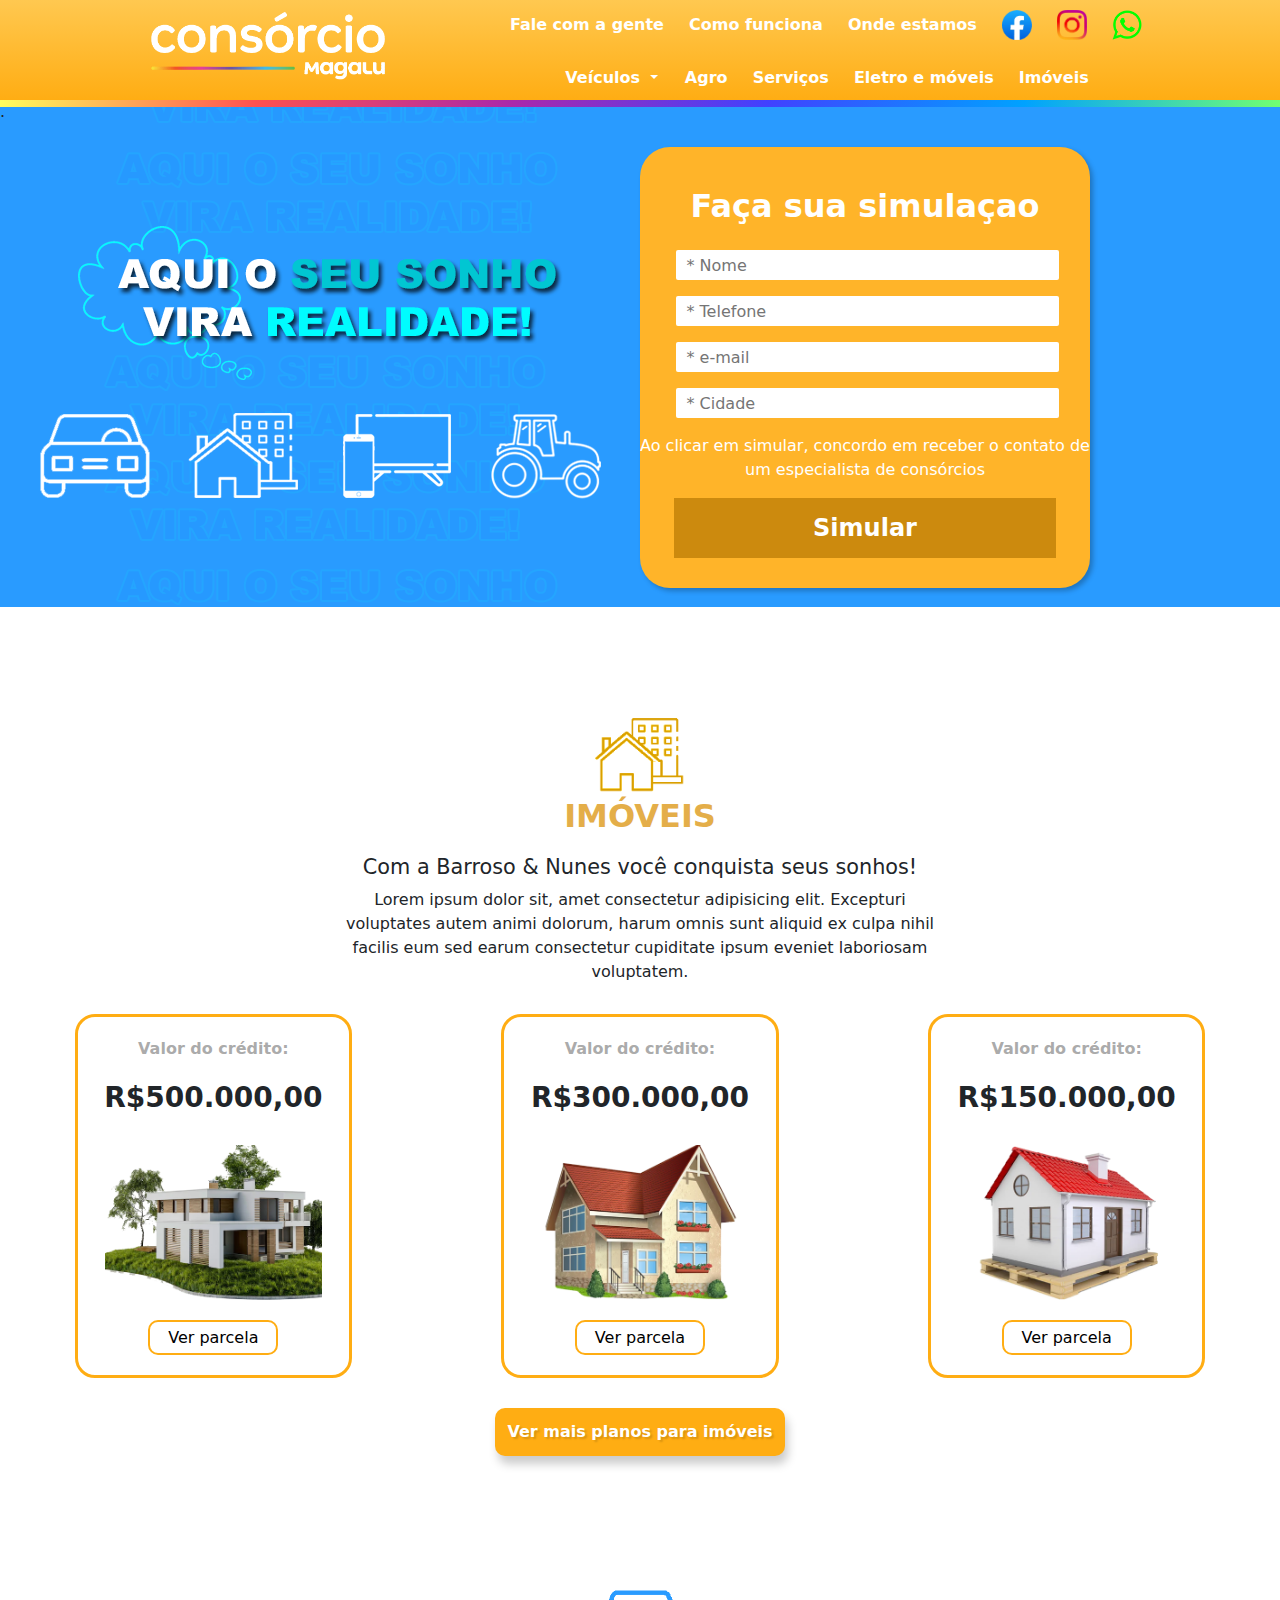
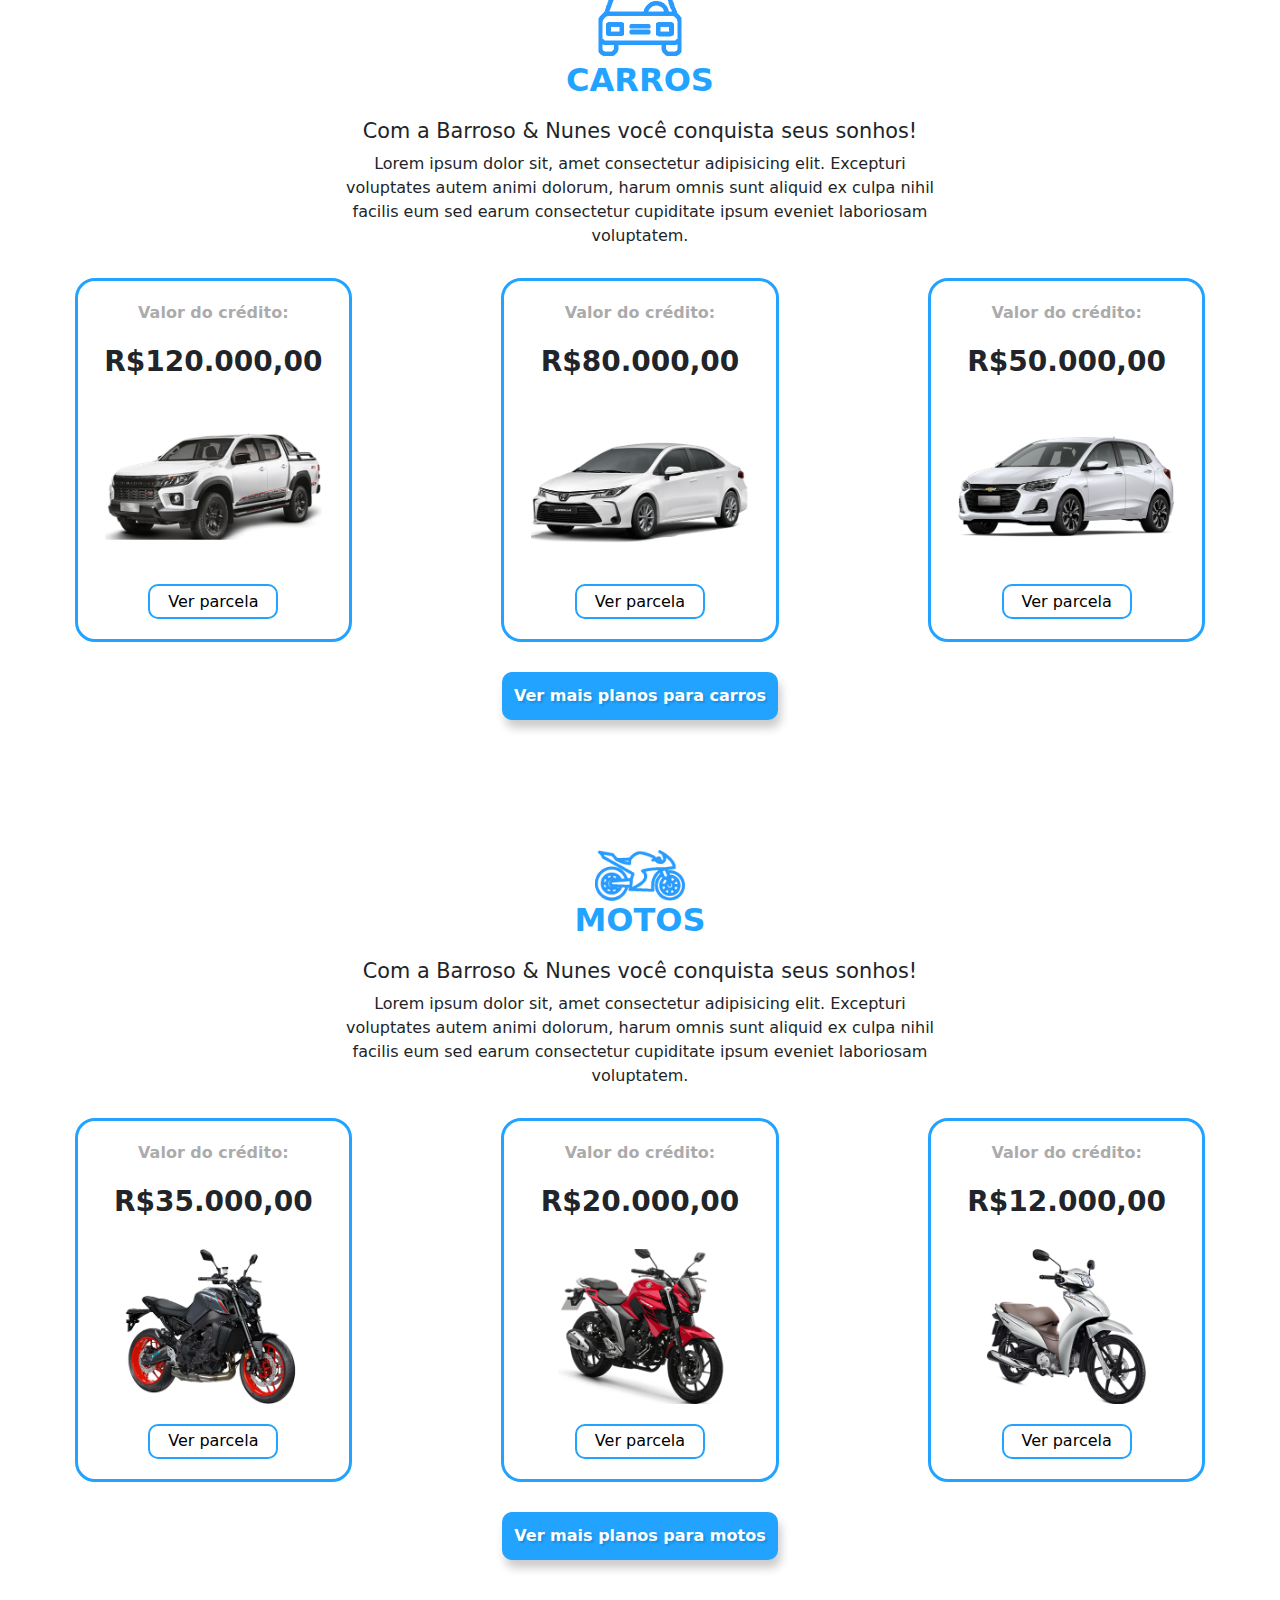
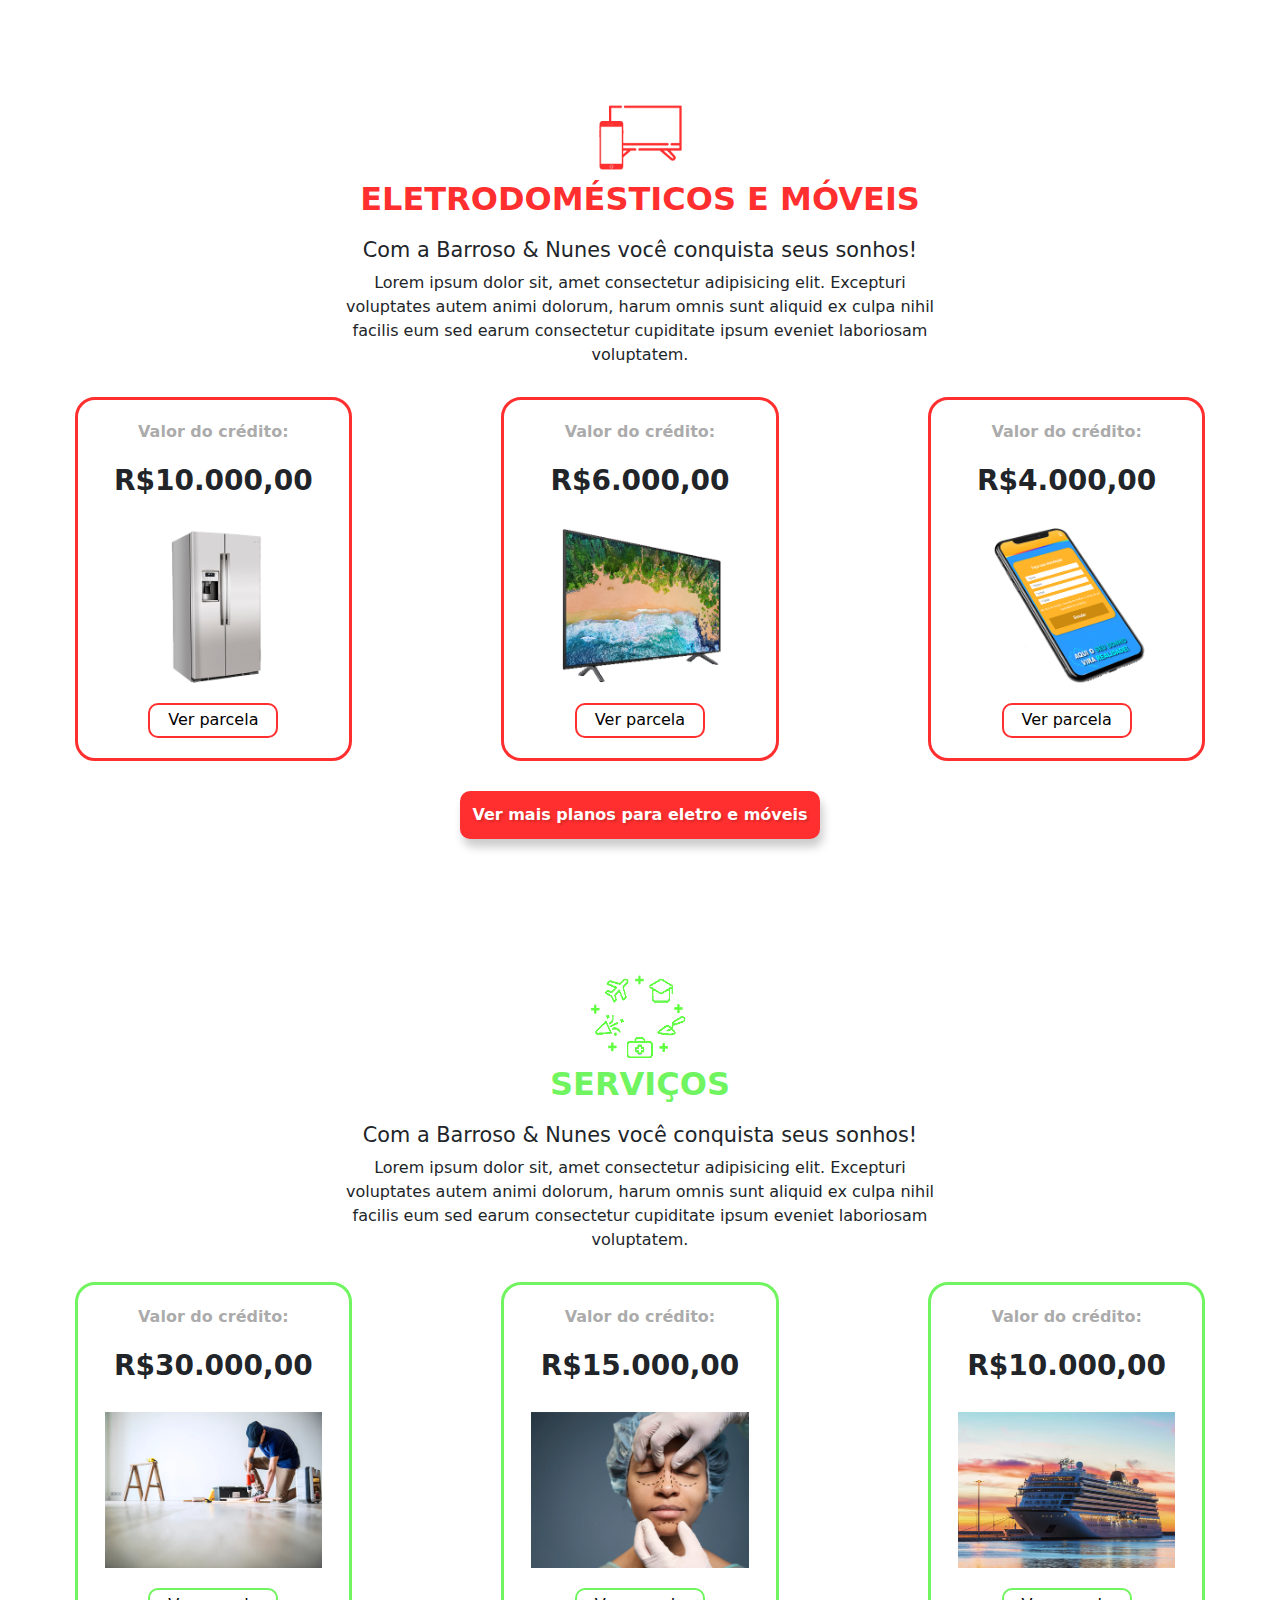
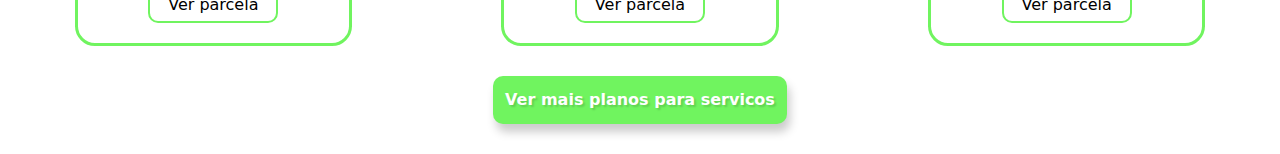
==== commit 25e03d93: "att" ====
--- a/index-teste.html
+++ b/index-teste.html
@@ -120,7 +120,7 @@
                     <p>Valor do crédito: </p>
                     <h3>R$500.000,00</h3>
                     <img src="estilo/imagens/main/home-ilustration/casa-moderna.png" alt="casa"> <br>
-                    <a href="#"><button>VER PARCELA</button></a>
+                    <a href="#"><button>Ver parcela</button></a>
                 </div>
             </div>
             <div class="col-12 col-md-12 col-lg-4 imoveis">
@@ -128,7 +128,7 @@
                     <p>Valor do crédito: </p>
                     <h3>R$300.000,00</h3>
                     <img src="estilo/imagens/main/home-ilustration/casa-media.png" alt="casa"> <br>
-                    <a href="#"><button>VER PARCELA</button></a>
+                    <a href="#"><button>Ver parcela</button></a>
                 </div>
             </div>
             <div class="col-12 col-md-12 col-lg-4 imoveis">
@@ -136,9 +136,10 @@
                     <p>Valor do crédito: </p>
                     <h3>R$150.000,00</h3>
                     <img src="estilo/imagens/main/home-ilustration/casa-pequena.png" alt="casa"> <br>
-                    <a href="#"><button>VER PARCELA</button></a>
-                </div>
-            </div>
+                    <a href="#"><button>Ver parcela</button></a>
+                </div>
+            </div>
+            <div class="botao-mais-opcoes-imoveis"><button><a href="">Ver mais planos para imóveis</a></button></div>
         </div>
 
         <div class="categorias-main-carros">
@@ -155,7 +156,7 @@
                     <p>Valor do crédito: </p>
                     <h3>R$120.000,00</h3>
                     <img src="estilo/imagens/main/carro/s10-z71-branco-34frente.png" alt="carro"> <br>
-                    <a href="#"><button>VER PARCELA</button></a>
+                    <a href="#"><button>Ver parcela</button></a>
                 </div>
             </div>
             <div class="col-12 col-md-12 col-lg-4 carros">
@@ -163,7 +164,7 @@
                     <p>Valor do crédito: </p>
                     <h3>R$80.000,00</h3>
                     <img src="estilo/imagens/main/carro/corolla.png" alt="carro"> <br>
-                    <a href="#"><button>VER PARCELA</button></a>
+                    <a href="#"><button>Ver parcela</button></a>
                 </div>
             </div>
             <div class="col-12 col-md-12 col-lg-4 carros">
@@ -171,9 +172,10 @@
                     <p>Valor do crédito: </p>
                     <h3>R$50.000,00</h3>
                     <img src="estilo/imagens/main/carro/onix.png" alt="carro"> <br>
-                    <a href="#"><button>VER PARCELA</button></a>
-                </div>
-            </div>
+                    <a href="#"><button>Ver parcela</button></a>
+                </div>
+            </div>
+            <div class="botao-mais-opcoes-carros"><button><a href="">Ver mais planos para carros</a></button></div>
         </div>
 
         <div class="categorias-main-motos">
@@ -190,7 +192,7 @@
                     <p>Valor do crédito: </p>
                     <h3>R$35.000,00</h3>
                     <img src="estilo/imagens/main/moto/moto1.png" alt="moto"> <br>
-                    <a href="#"><button>VER PARCELA</button></a>
+                    <a href="#"><button>Ver parcela</button></a>
                 </div>
             </div>
             <div class="col-12 col-md-12 col-lg-4 motos">
@@ -198,7 +200,7 @@
                     <p>Valor do crédito: </p>
                     <h3>R$20.000,00</h3>
                     <img src="estilo/imagens/main/moto/moto2.png" alt="moto"> <br>
-                    <a href="#"><button>VER PARCELA</button></a>
+                    <a href="#"><button>Ver parcela</button></a>
                 </div>
             </div>
             <div class="col-12 col-md-12 col-lg-4 motos">
@@ -206,9 +208,10 @@
                     <p>Valor do crédito: </p>
                     <h3>R$12.000,00</h3>
                     <img src="estilo/imagens/main/moto/moto3.png" alt="moto"> <br>
-                    <a href="#"><button>VER PARCELA</button></a>
-                </div>
-            </div>
+                    <a href="#"><button>Ver parcela</button></a>
+                </div>
+            </div>
+            <div class="botao-mais-opcoes-motos"><button><a href="">Ver mais planos para motos</a></button></div>
         </div>
 
 
@@ -226,7 +229,7 @@
                     <p>Valor do crédito: </p>
                     <h3>R$10.000,00</h3>
                     <img src="estilo/imagens/main/eletro/geladeira.png" alt="geladeira"> <br>
-                    <a href="#"><button>VER PARCELA</button></a>
+                    <a href="#"><button>Ver parcela</button></a>
                 </div>
             </div>
             <div class="col-12 col-md-12 col-lg-4 eletro">
@@ -234,7 +237,7 @@
                     <p>Valor do crédito: </p>
                     <h3>R$6.000,00</h3>
                     <img src="estilo/imagens/main/eletro/tv.png" alt="televisao"> <br>
-                    <a href="#"><button>VER PARCELA</button></a>
+                    <a href="#"><button>Ver parcela</button></a>
                 </div>
             </div>
             <div class="col-12 col-md-12 col-lg-4 eletro">
@@ -242,11 +245,48 @@
                     <p>Valor do crédito: </p>
                     <h3>R$4.000,00</h3>
                     <img src="estilo/imagens/main/eletro/celular.png" alt="celular"> <br>
-                    <a href="#"><button>VER PARCELA</button></a>
-                </div>
-            </div>
-        </div>
-
+                    <a href="#"><button>Ver parcela</button></a>
+                </div>
+            </div>
+            <div class="botao-mais-opcoes-eletro"><button><a href="">Ver mais planos para eletro e móveis</a></button></div>
+        </div>
+
+
+        <div class="categorias-main-servicos">
+            <img src="estilo/imagens/icones/servicos.png" alt="servicos">
+            <h2>SERVIÇOS</h2>
+            <div class="escrita">
+                <h3>Com a Barroso & Nunes você conquista seus sonhos!</h3>
+                <p>Lorem ipsum dolor sit, amet consectetur adipisicing elit. Excepturi voluptates autem animi dolorum, harum omnis sunt aliquid ex culpa nihil facilis eum sed earum consectetur cupiditate ipsum eveniet laboriosam voluptatem.</p>
+            </div>
+        </div>
+        <div class="row gx-0">
+            <div class="col-12 col-md-12 col-lg-4 servicos">
+                <div class="servicos-div">
+                    <p>Valor do crédito: </p>
+                    <h3>R$30.000,00</h3>
+                    <img src="estilo/imagens/main/serviços/reforma.png" alt="reforma"> <br>
+                    <a href="#"><button>Ver parcela</button></a>
+                </div>
+            </div>
+            <div class="col-12 col-md-12 col-lg-4 servicos">
+                <div class="servicos-div">
+                    <p>Valor do crédito: </p>
+                    <h3>R$15.000,00</h3>
+                    <img src="estilo/imagens/main/serviços/cirurgia.png" alt="cirurgia"> <br>
+                    <a href="#"><button>Ver parcela</button></a>
+                </div>
+            </div>
+            <div class="col-12 col-md-12 col-lg-4 servicos">
+                <div class="servicos-div">
+                    <p>Valor do crédito: </p>
+                    <h3>R$10.000,00</h3>
+                    <img src="estilo/imagens/main/serviços/viagem.png" alt="viagem"> <br>
+                    <a href="#"><button>Ver parcela</button></a>
+                </div>
+            </div>
+            <div class="botao-mais-opcoes-servicos"><button><a href="#">Ver mais planos para servicos</a></button></div>
+        </div>
 
         </section>
     </main>
--- a/estilo/style-teste.css
+++ b/estilo/style-teste.css
@@ -377,7 +377,7 @@
 }
 
 .imoveis-div {
-    width: 70%;
+    width: 65%;
     border: 3px solid #FFAD13;
     text-align: center;
     margin: auto !important;
@@ -404,8 +404,8 @@
 .imoveis-div > a > button {
     margin-bottom: 20px;
     border: 2px solid #FFAD13;
-    font-weight: 400;
-    color: #be7c00;
+    font-weight: 500;
+    color: black;
     border-radius: 10px;
     width: 130px;
     height: 35px;
@@ -424,6 +424,32 @@
     text-decoration: none;
 }
 
+.botao-mais-opcoes-imoveis {
+    text-align: center;
+    margin-bottom: 30px;
+}
+
+.botao-mais-opcoes-imoveis > button {
+    background-color: #FFAD13;
+    border: none;
+    border-radius: 10px;
+    padding: 12px;
+    font-weight: bold;
+    color: white;
+    text-shadow: 2px 2px 2px rgba(0, 0, 0, 0.150);
+    box-shadow: 3px 8px 10px rgba(0, 0, 0, 0.205);
+}
+
+.botao-mais-opcoes-imoveis > button > a {
+    text-decoration: none;
+    color: white;
+}
+
+.botao-mais-opcoes-imoveis > button:hover {
+    background-color: orange;
+    transition: 0.5s;
+}
+
 .categorias-main-carros {
     text-align: center;
     margin-top: 100px;
@@ -445,7 +471,7 @@
 }
 
 .carros-div {
-    width: 70%;
+    width: 65%;
     border: 3px solid rgb(34, 163, 255);
     text-align: center;
     margin: auto !important;
@@ -472,8 +498,8 @@
 .carros-div > a > button {
     margin-bottom: 20px;
     border: 2px solid rgb(34, 163, 255);
-    font-weight: 400;
-    color: rgb(2, 120, 205);
+    font-weight: 500;
+    color: black;
     border-radius: 10px;
     width: 130px;
     height: 35px;
@@ -492,6 +518,32 @@
     text-decoration: none;
 }
 
+.botao-mais-opcoes-carros {
+    text-align: center;
+    margin-bottom: 30px;
+}
+
+.botao-mais-opcoes-carros > button {
+    background-color: rgb(34, 163, 255);
+    border: none;
+    border-radius: 10px;
+    padding: 12px;
+    font-weight: bold;
+    color: white;
+    text-shadow: 2px 2px 2px rgba(0, 0, 0, 0.150);
+    box-shadow: 3px 8px 10px rgba(0, 0, 0, 0.205);
+}
+
+.botao-mais-opcoes-carros > button > a {
+    text-decoration: none;
+    color: white;
+}
+
+.botao-mais-opcoes-carros > button:hover {
+    background-color: rgb(0, 119, 255);
+    transition: 0.5s;
+}
+
 .categorias-main-motos {
     text-align: center;
     margin-bottom: 30px;
@@ -513,7 +565,7 @@
 }
 
 .motos-div {
-    width: 70%;
+    width: 65%;
     border: 3px solid rgb(34, 163, 255);
     text-align: center;
     margin: auto !important;
@@ -540,8 +592,8 @@
 .motos-div > a > button {
     margin-bottom: 20px;
     border: 2px solid rgb(34, 163, 255);
-    font-weight: 400;
-    color: rgb(2, 120, 205);
+    font-weight: 500;
+    color: black;
     border-radius: 10px;
     width: 130px;
     height: 35px;
@@ -560,6 +612,32 @@
     text-decoration: none;
 }
 
+.botao-mais-opcoes-motos {
+    text-align: center;
+    margin-bottom: 30px;
+}
+
+.botao-mais-opcoes-motos > button {
+    background-color: rgb(34, 163, 255);
+    border: none;
+    border-radius: 10px;
+    padding: 12px;
+    font-weight: bold;
+    color: white;
+    text-shadow: 2px 2px 2px rgba(0, 0, 0, 0.150);
+    box-shadow: 3px 8px 10px rgba(0, 0, 0, 0.205);
+}
+
+.botao-mais-opcoes-motos > button > a {
+    text-decoration: none;
+    color: white;
+}
+
+.botao-mais-opcoes-motos > button:hover {
+    background-color: rgb(0, 17, 255);
+    transition: 0.5s;
+}
+
 .categorias-main-eletro {
     text-align: center;
     margin-bottom: 30px;
@@ -581,7 +659,7 @@
 }
 
 .eletro-div {
-    width: 70%;
+    width: 65%;
     border: 3px solid rgb(255, 47, 47);
     text-align: center;
     margin: auto !important;
@@ -608,8 +686,8 @@
 .eletro-div > a > button {
     margin-bottom: 20px;
     border: 2px solid rgb(255, 47, 47);
-    font-weight: 400;
-    color: rgb(255, 47, 47);
+    font-weight: 500;
+    color: black;
     border-radius: 10px;
     width: 130px;
     height: 35px;
@@ -627,3 +705,124 @@
 .eletro-div > a {
     text-decoration: none;
 }
+
+.botao-mais-opcoes-eletro {
+    text-align: center;
+    margin-bottom: 30px;
+}
+
+.botao-mais-opcoes-eletro > button {
+    background-color: rgb(255, 47, 47);
+    border: none;
+    border-radius: 10px;
+    padding: 12px;
+    font-weight: bold;
+    color: white;
+    text-shadow: 2px 2px 2px rgba(0, 0, 0, 0.150);
+    box-shadow: 3px 8px 10px rgba(0, 0, 0, 0.205);
+}
+
+.botao-mais-opcoes-eletro > button > a {
+    text-decoration: none;
+    color: white;
+}
+
+.botao-mais-opcoes-eletro > button:hover {
+    background-color: rgb(230, 0, 0);
+    transition: 0.5s;
+}
+
+.categorias-main-servicos {
+    text-align: center;
+    margin-bottom: 30px;
+    margin-top: 100px;
+}
+
+.categorias-main-servicos > img {
+    width: 160px;
+}
+
+.categorias-main-servicos > h2 {
+    color: rgb(112, 244, 95);
+    font-weight: bold;
+    font-size: 400;
+}
+
+.servicos {
+    margin-bottom: 30px;
+}
+
+.servicos-div {
+    width: 65%;
+    border: 3px solid rgb(112, 244, 95);
+    text-align: center;
+    margin: auto !important;
+    border-radius: 20px;
+}
+
+.servicos-div > p {
+    margin-top: 20px;
+    margin-bottom: 20px;
+    color: rgba(128, 128, 128, 0.674);
+    font-weight: 600;
+}
+
+.servicos-div > h3 {
+    margin-bottom: 30px;
+    font-weight: 600;
+}
+
+.servicos-div > img {
+    width: 80%;
+    margin-bottom: 20px;
+}
+
+.servicos-div > a > button {
+    margin-bottom: 20px;
+    border: 2px solid rgb(112, 244, 95);
+    font-weight: 500;
+    color: black;
+    border-radius: 10px;
+    width: 130px;
+    height: 35px;
+    background-color: transparent;
+}
+
+
+.servicos-div > a > button:hover {
+    background-color: rgb(30, 255, 0);
+    border-color: rgb(30, 255, 0);
+    color: white;
+    transition: 0.3s;
+}
+
+.servicos-div > a {
+    text-decoration: none;
+}
+
+.botao-mais-opcoes-servicos {
+    text-align: center;
+    margin-bottom: 30px;
+}
+
+.botao-mais-opcoes-servicos > button {
+    background-color: rgb(112,244,95);
+    border: none;
+    border-radius: 10px;
+    padding: 12px;
+    font-weight: bold;
+    color: white;
+    text-shadow: 2px 2px 2px rgba(0, 0, 0, 0.150);
+    box-shadow: 3px 8px 10px rgba(0, 0, 0, 0.205);
+    text-decoration: none;
+}
+
+.botao-mais-opcoes-servicos > button > a {
+    text-decoration: none;
+    color: white;
+}
+
+.botao-mais-opcoes-servicos > button:hover {
+    background-color: rgb(30, 255, 0);
+    transition: 0.5s;
+}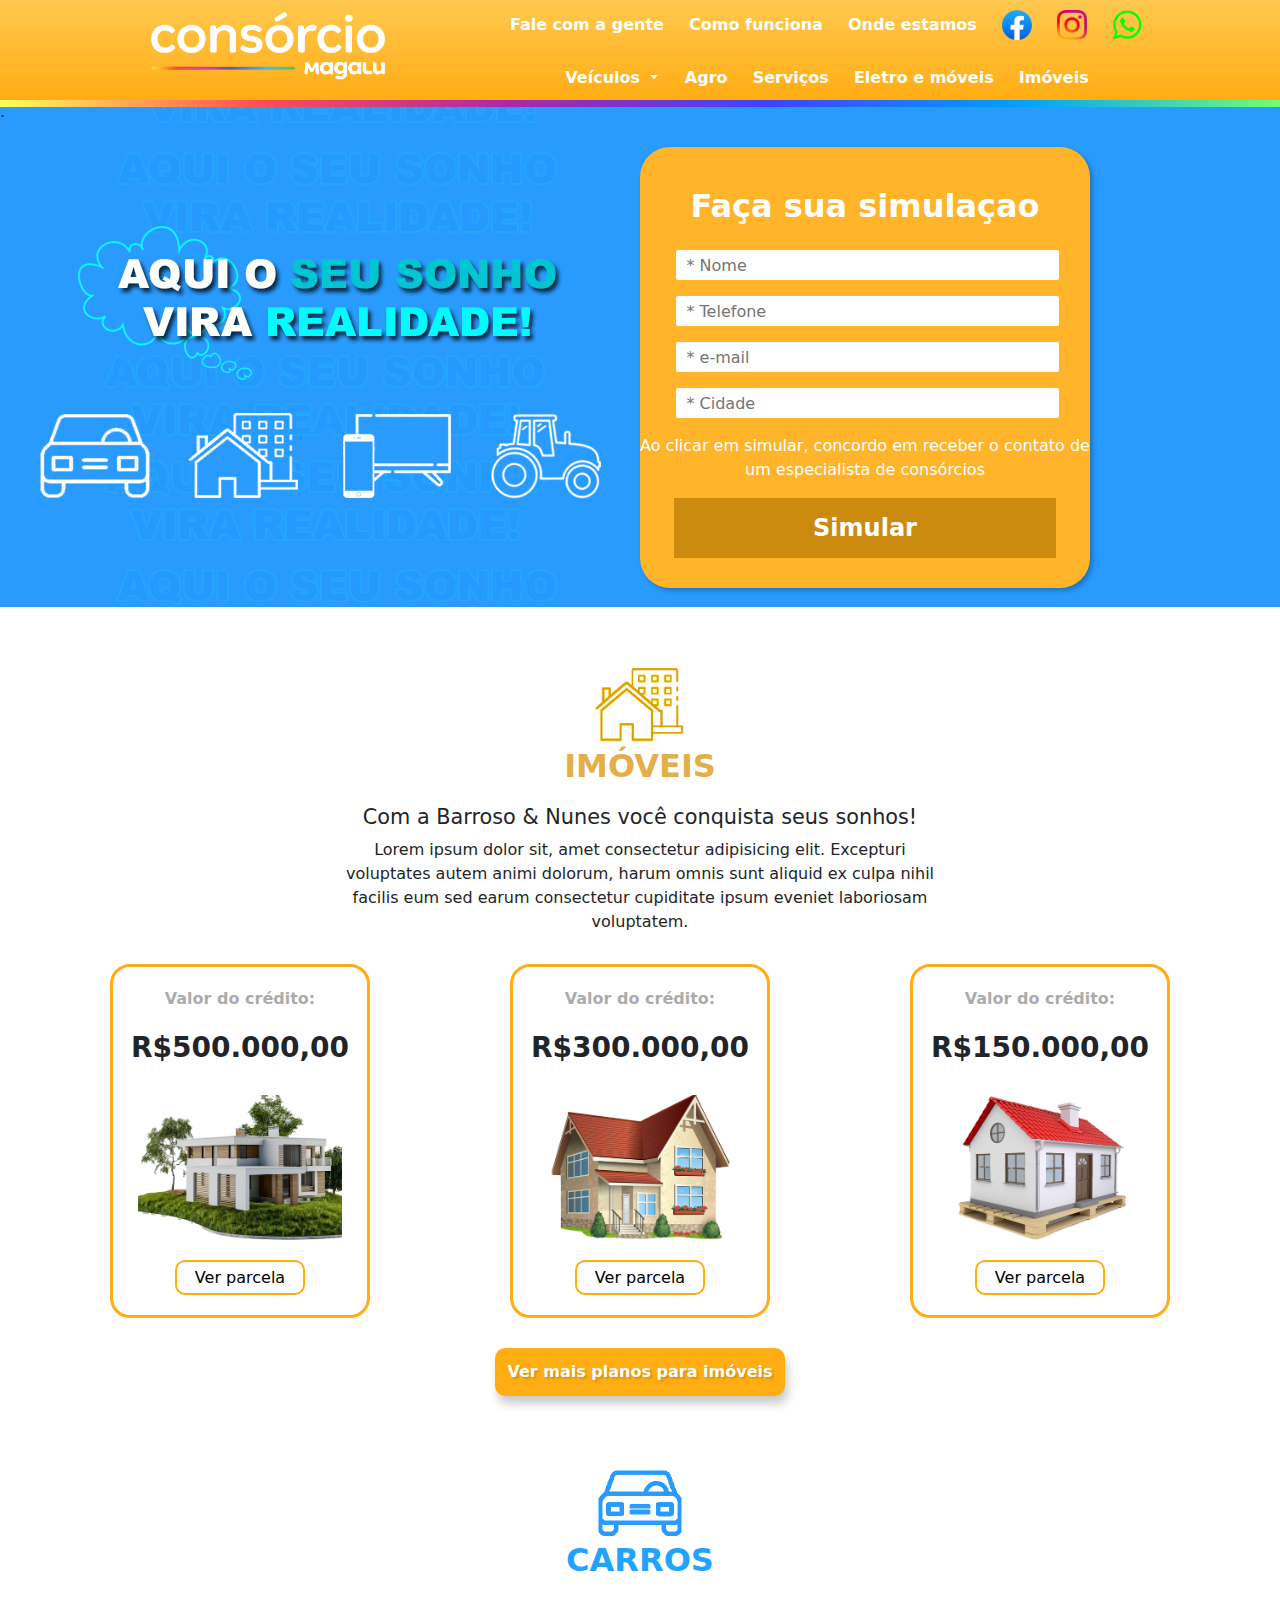
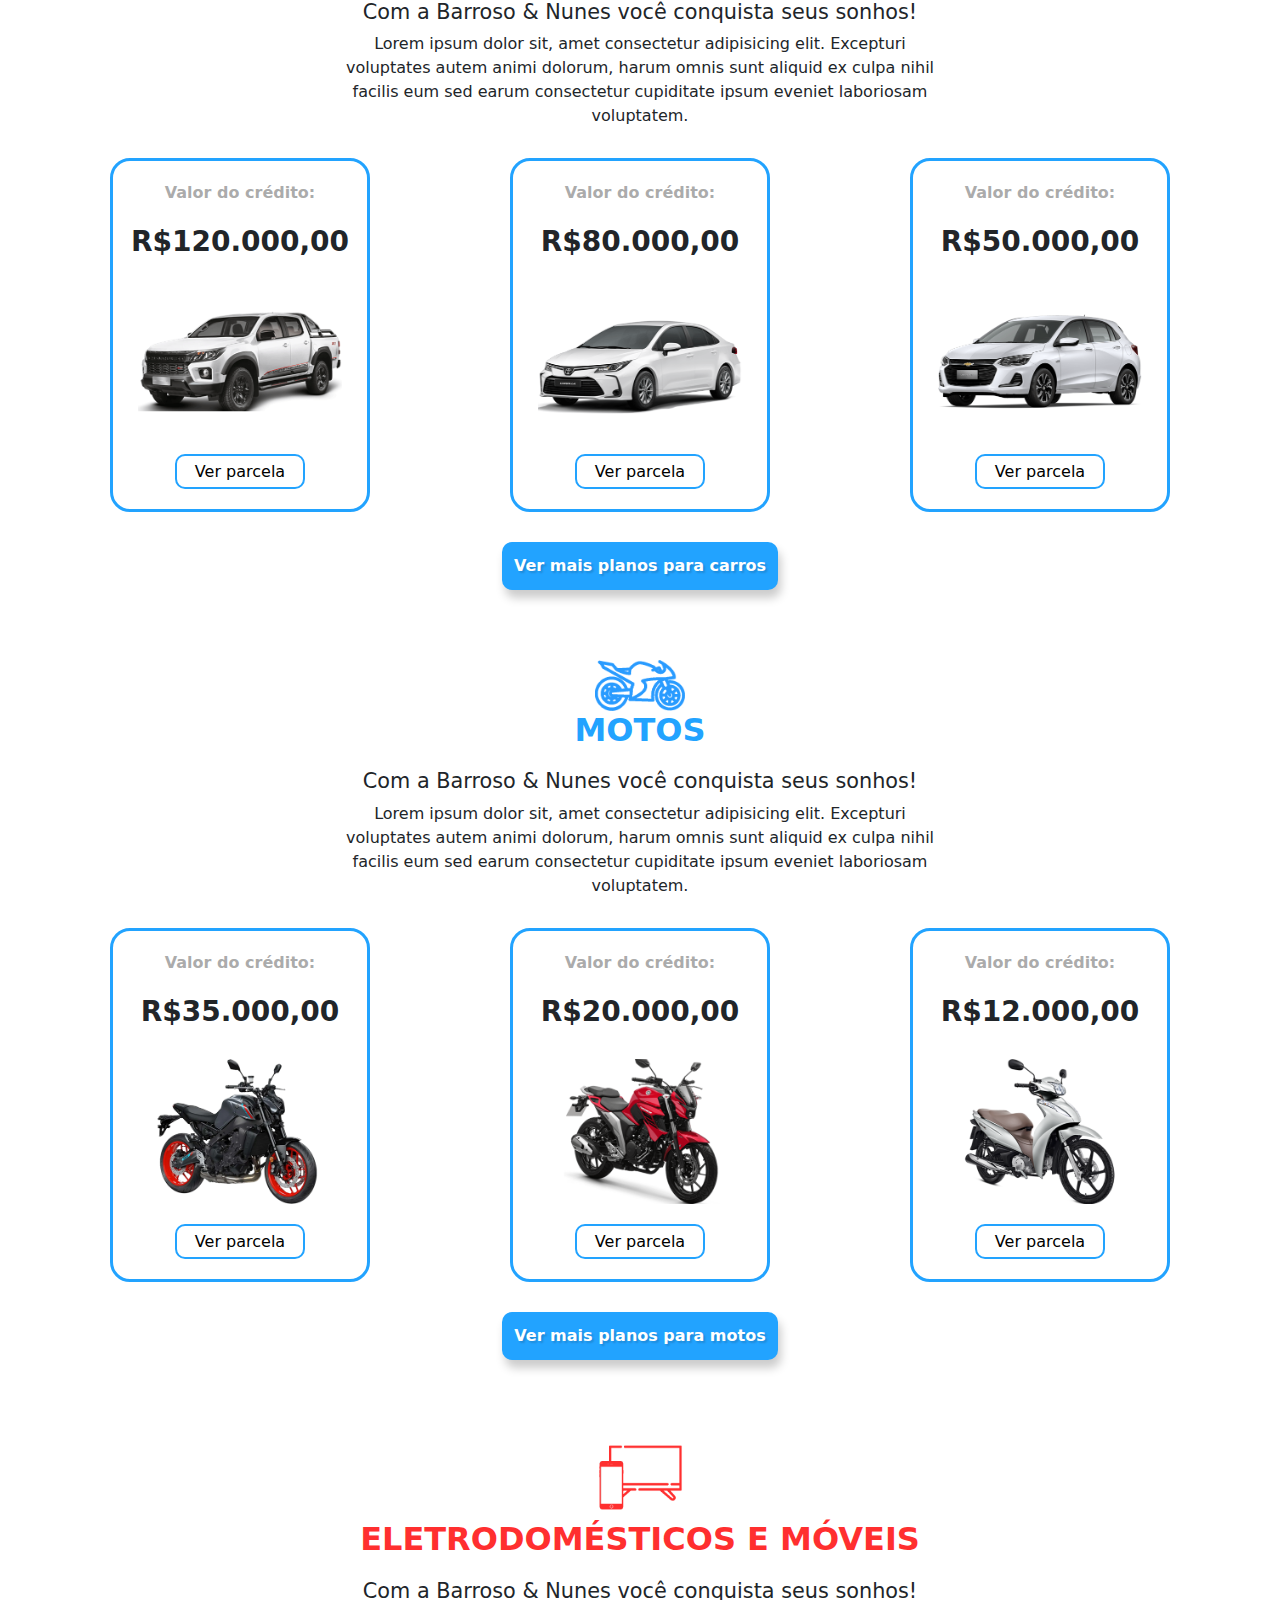
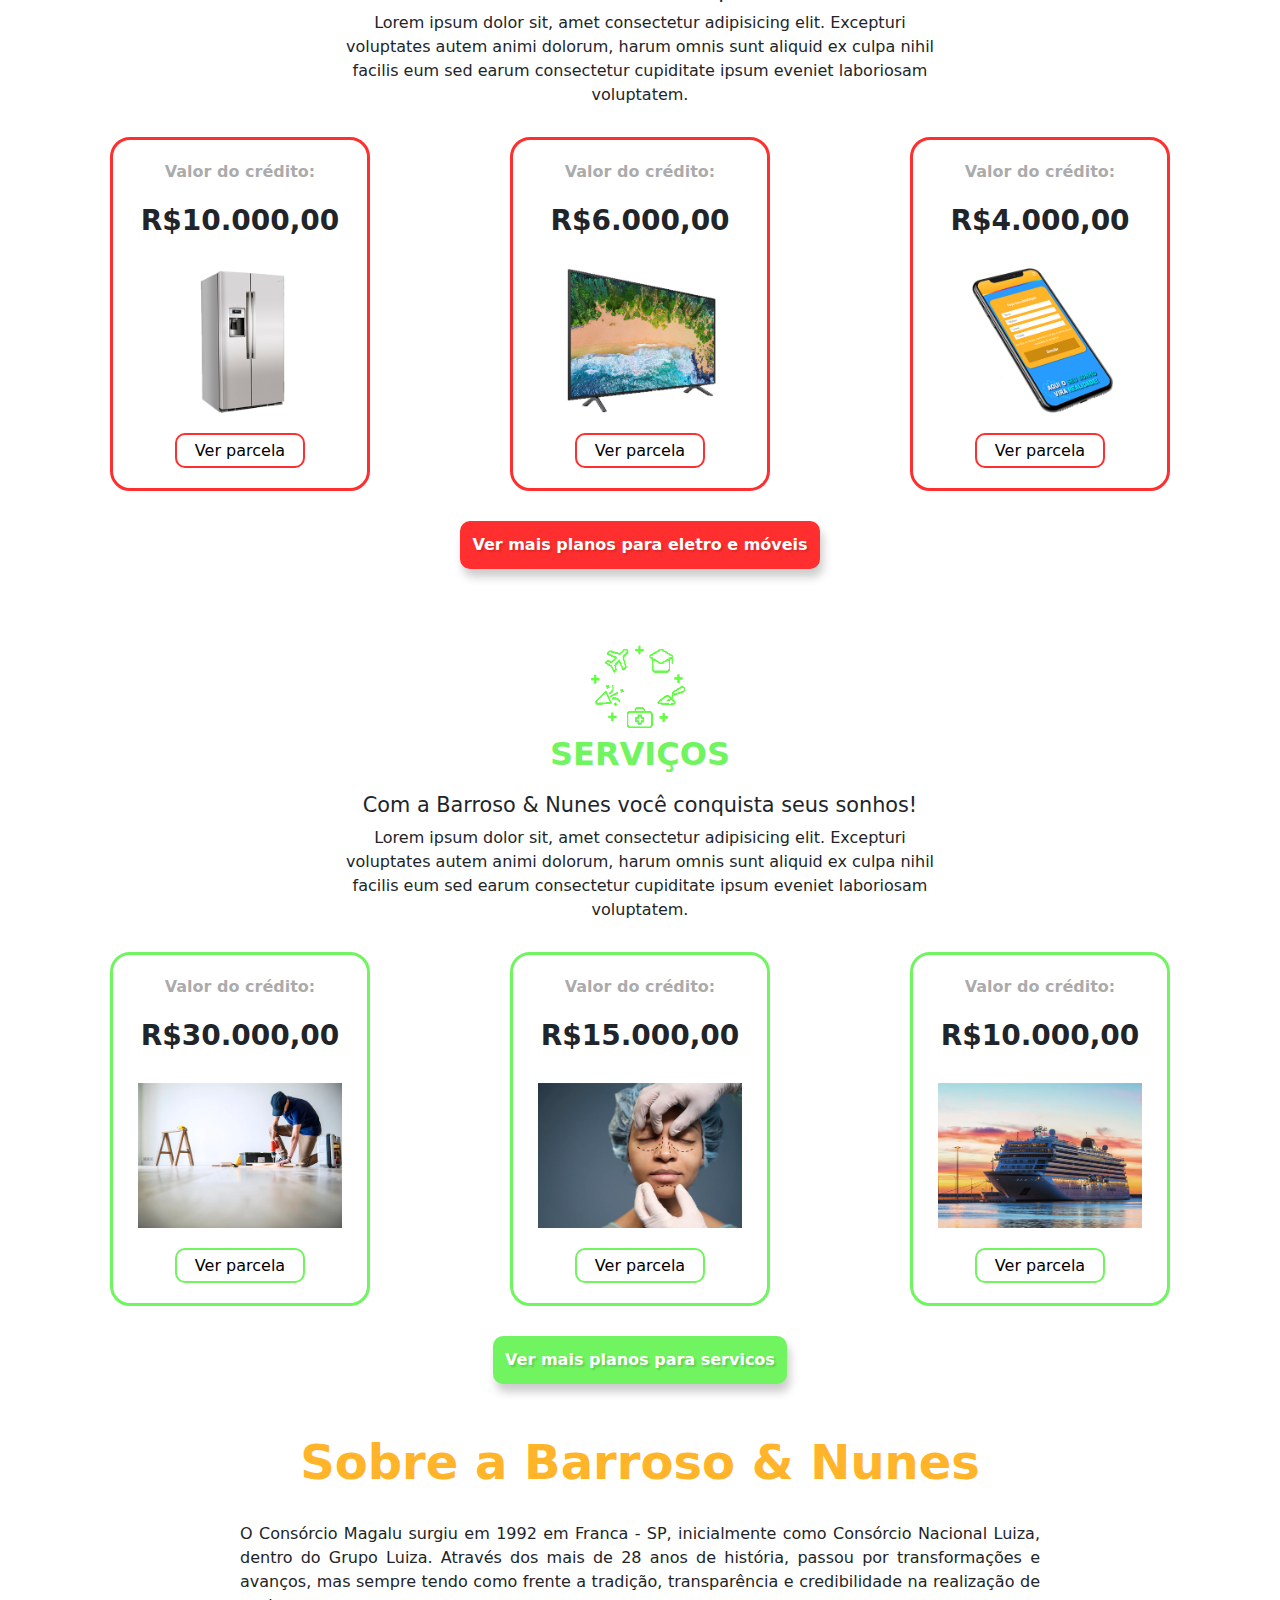
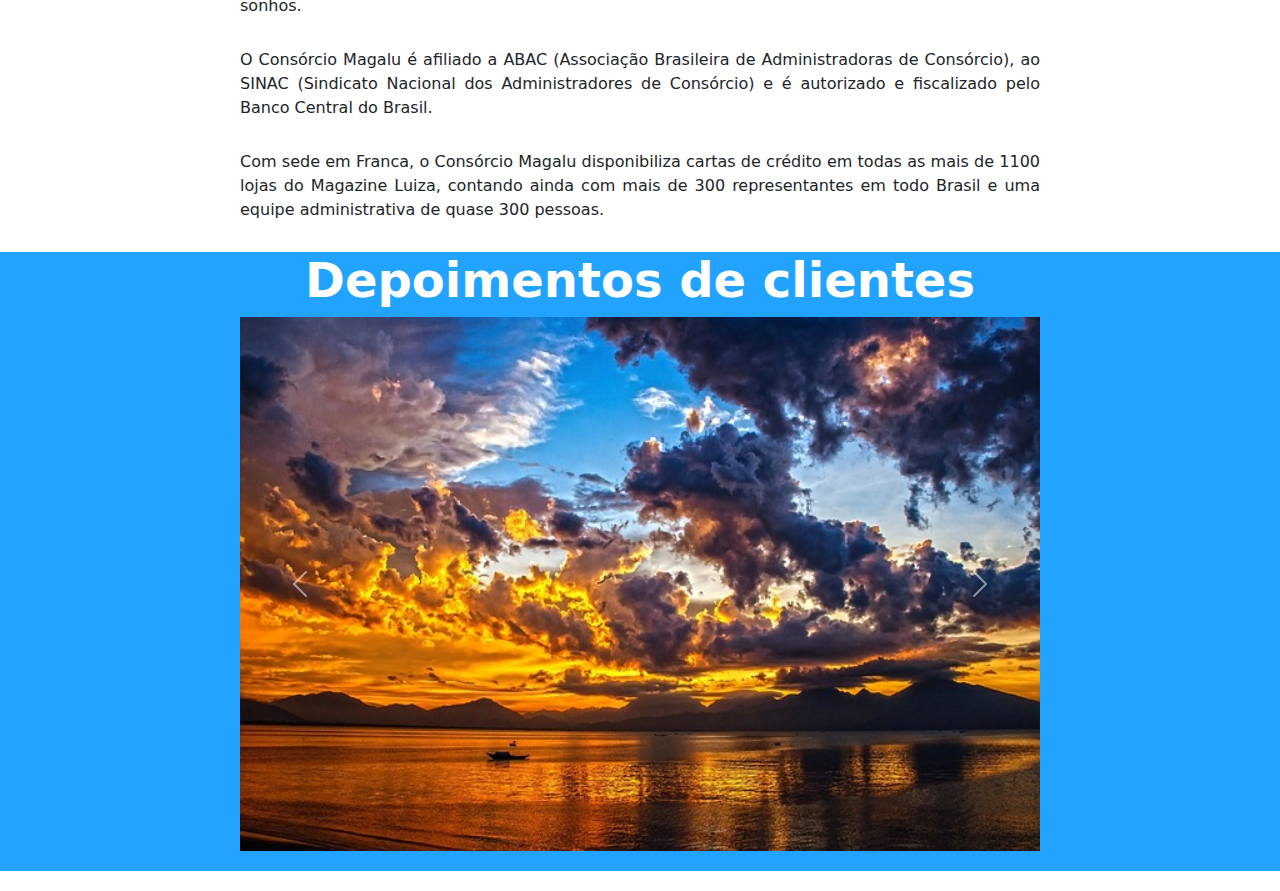
==== commit bd4337af: "att" ====
--- a/index-teste.html
+++ b/index-teste.html
@@ -106,6 +106,7 @@
                 <img src="estilo/imagens/main/fundo3.png" alt="fundo" id="div-main-fundo-mobile2">
             </div>
         </div>
+        <section style="max-width: 1200px; margin: auto;">
         <div class="categorias-main-imoveis">
             <img src="estilo/imagens/icones/imoveis-laranja.png" alt="imoveis">
             <h2>IMÓVEIS</h2>
@@ -287,9 +288,43 @@
             </div>
             <div class="botao-mais-opcoes-servicos"><button><a href="#">Ver mais planos para servicos</a></button></div>
         </div>
-
+        <div class="sobre">
+            <h2>Sobre a Barroso & Nunes</h2>
+            <p>O Consórcio Magalu surgiu em 1992 em Franca - SP, inicialmente como Consórcio Nacional Luiza, dentro do Grupo Luiza. Através dos mais de 28 anos de história, passou por transformações e avanços, mas sempre tendo como frente a tradição, transparência e credibilidade na realização de sonhos.</p>
+            <p>O Consórcio Magalu é afiliado a ABAC (Associação Brasileira de Administradoras de Consórcio), ao SINAC (Sindicato Nacional dos Administradores de Consórcio) e é autorizado e fiscalizado pelo Banco Central do Brasil.</p>
+            <p>Com sede em Franca, o Consórcio Magalu disponibiliza cartas de crédito em todas as mais de 1100 lojas do Magazine Luiza, contando ainda com mais de 300 representantes em todo Brasil e uma equipe administrativa de quase 300 pessoas.</p>
+        </div>
+        </section>
+        <section id="depoimentos">
+            <div class="depoimentos">
+                <h2>Depoimentos de clientes</h2>
+                <div id="carouselExample" class="carousel slide">
+                    <div class="carousel-inner">
+                      <div class="carousel-item active">
+                        <img src="estilo/imagens/main/carousel/sea-g103f34e15_640.jpg" class="d-block w-100" alt="...">
+                      </div>
+                      <div class="carousel-item">
+                        <img src="estilo/imagens/main/carousel/sunset-g3e1c4c800_640.jpg" class="d-block w-100" alt="...">
+                      </div>
+                      <div class="carousel-item">
+                        <img src="estilo/imagens/main/carousel/sunset-gef2badd69_640.jpg" class="d-block w-100" alt="...">
+                      </div>
+                    </div>
+                    <button class="carousel-control-prev" type="button" data-bs-target="#carouselExample" data-bs-slide="prev">
+                      <span class="carousel-control-prev-icon" aria-hidden="true"></span>
+                      <span class="visually-hidden">Previous</span>
+                    </button>
+                    <button class="carousel-control-next" type="button" data-bs-target="#carouselExample" data-bs-slide="next">
+                      <span class="carousel-control-next-icon" aria-hidden="true"></span>
+                      <span class="visually-hidden">Next</span>
+                    </button>
+                  </div>
+            </div>
         </section>
     </main>
+    <footer>
+        
+    </footer>
     <script>
         function clickMenu() {
             if (itens.style.display == 'block') { 
--- a/estilo/style-teste.css
+++ b/estilo/style-teste.css
@@ -332,7 +332,7 @@
 #simular:hover {
     background-color: white;
     color: #CC8A0E;
-    transition: 0.2s;
+    transition: 0.4s;
     cursor: pointer;
 }
 
@@ -348,7 +348,7 @@
 .categorias-main-imoveis {
     text-align: center;
     margin-bottom: 30px;
-    margin-top: 100px;
+    margin-top: 50px;
 }
 
 .categorias-main-imoveis > img {
@@ -446,13 +446,13 @@
 }
 
 .botao-mais-opcoes-imoveis > button:hover {
-    background-color: orange;
+    background-color: rgb(241, 157, 0);
     transition: 0.5s;
 }
 
 .categorias-main-carros {
     text-align: center;
-    margin-top: 100px;
+    margin-top: 40px;
     margin-bottom: 30px;
 }
 
@@ -547,7 +547,7 @@
 .categorias-main-motos {
     text-align: center;
     margin-bottom: 30px;
-    margin-top: 100px;
+    margin-top: 40px;
 }
 
 .categorias-main-motos > img {
@@ -641,7 +641,7 @@
 .categorias-main-eletro {
     text-align: center;
     margin-bottom: 30px;
-    margin-top: 100px;
+    margin-top: 40px;
 }
 
 .categorias-main-eletro > img {
@@ -735,7 +735,7 @@
 .categorias-main-servicos {
     text-align: center;
     margin-bottom: 30px;
-    margin-top: 100px;
+    margin-top: 40px;
 }
 
 .categorias-main-servicos > img {
@@ -825,4 +825,41 @@
 .botao-mais-opcoes-servicos > button:hover {
     background-color: rgb(30, 255, 0);
     transition: 0.5s;
+}
+
+.sobre {
+    margin: auto;
+    margin-top: 20px;
+    text-align: center;
+    max-width: 800px;
+}
+
+.sobre > h2 {
+    font-size: 3em;
+    font-weight: bold;
+    color: #ffb429;
+}
+
+.sobre > p {
+    margin-top: 30px;
+    text-align: justify;
+}
+
+#depoimentos {
+    background-color: rgb(34, 163, 255);
+    margin-top: 30px;
+}
+
+.depoimentos {
+    max-width: 800px;
+    margin: auto;
+    text-align: center;
+    margin-bottom: 20px;
+    padding-bottom: 20px;
+}
+
+.depoimentos > h2 {
+    color: white;
+    font-weight: bold;
+    font-size: 3em;
 }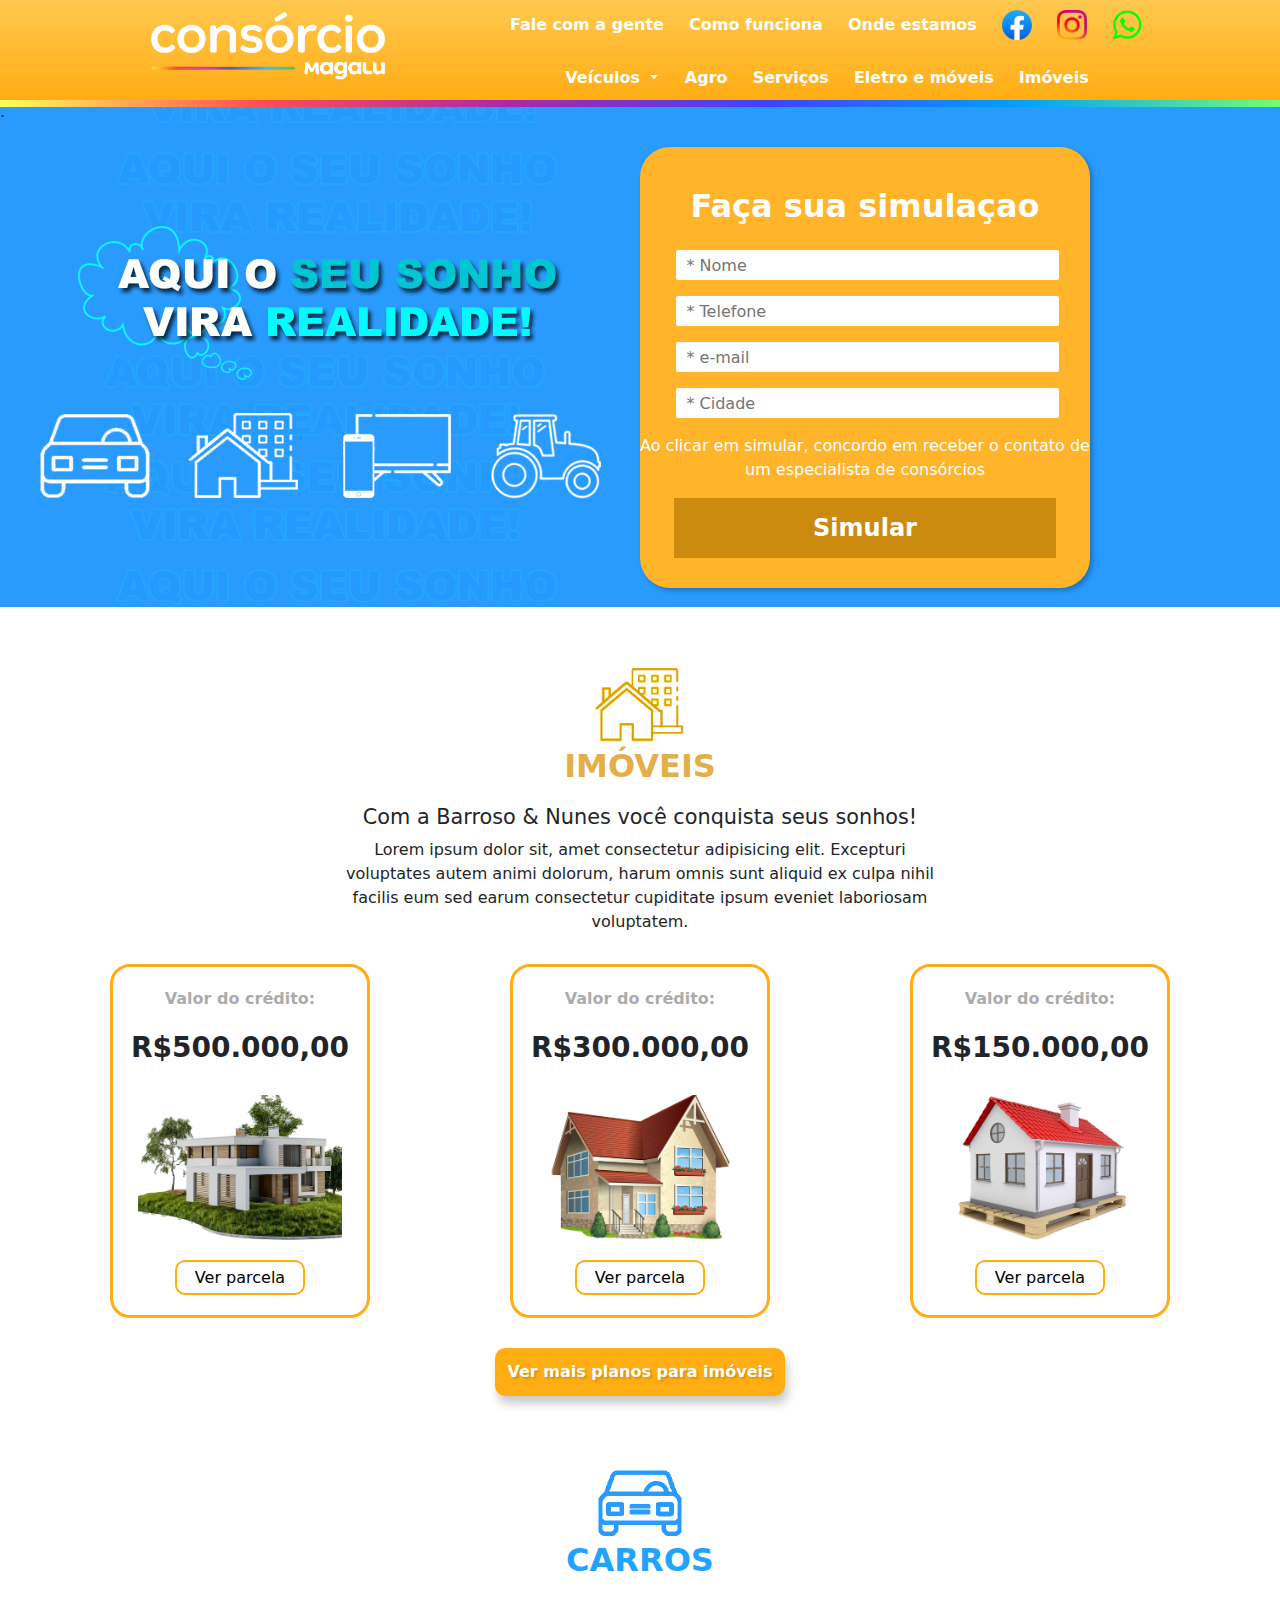
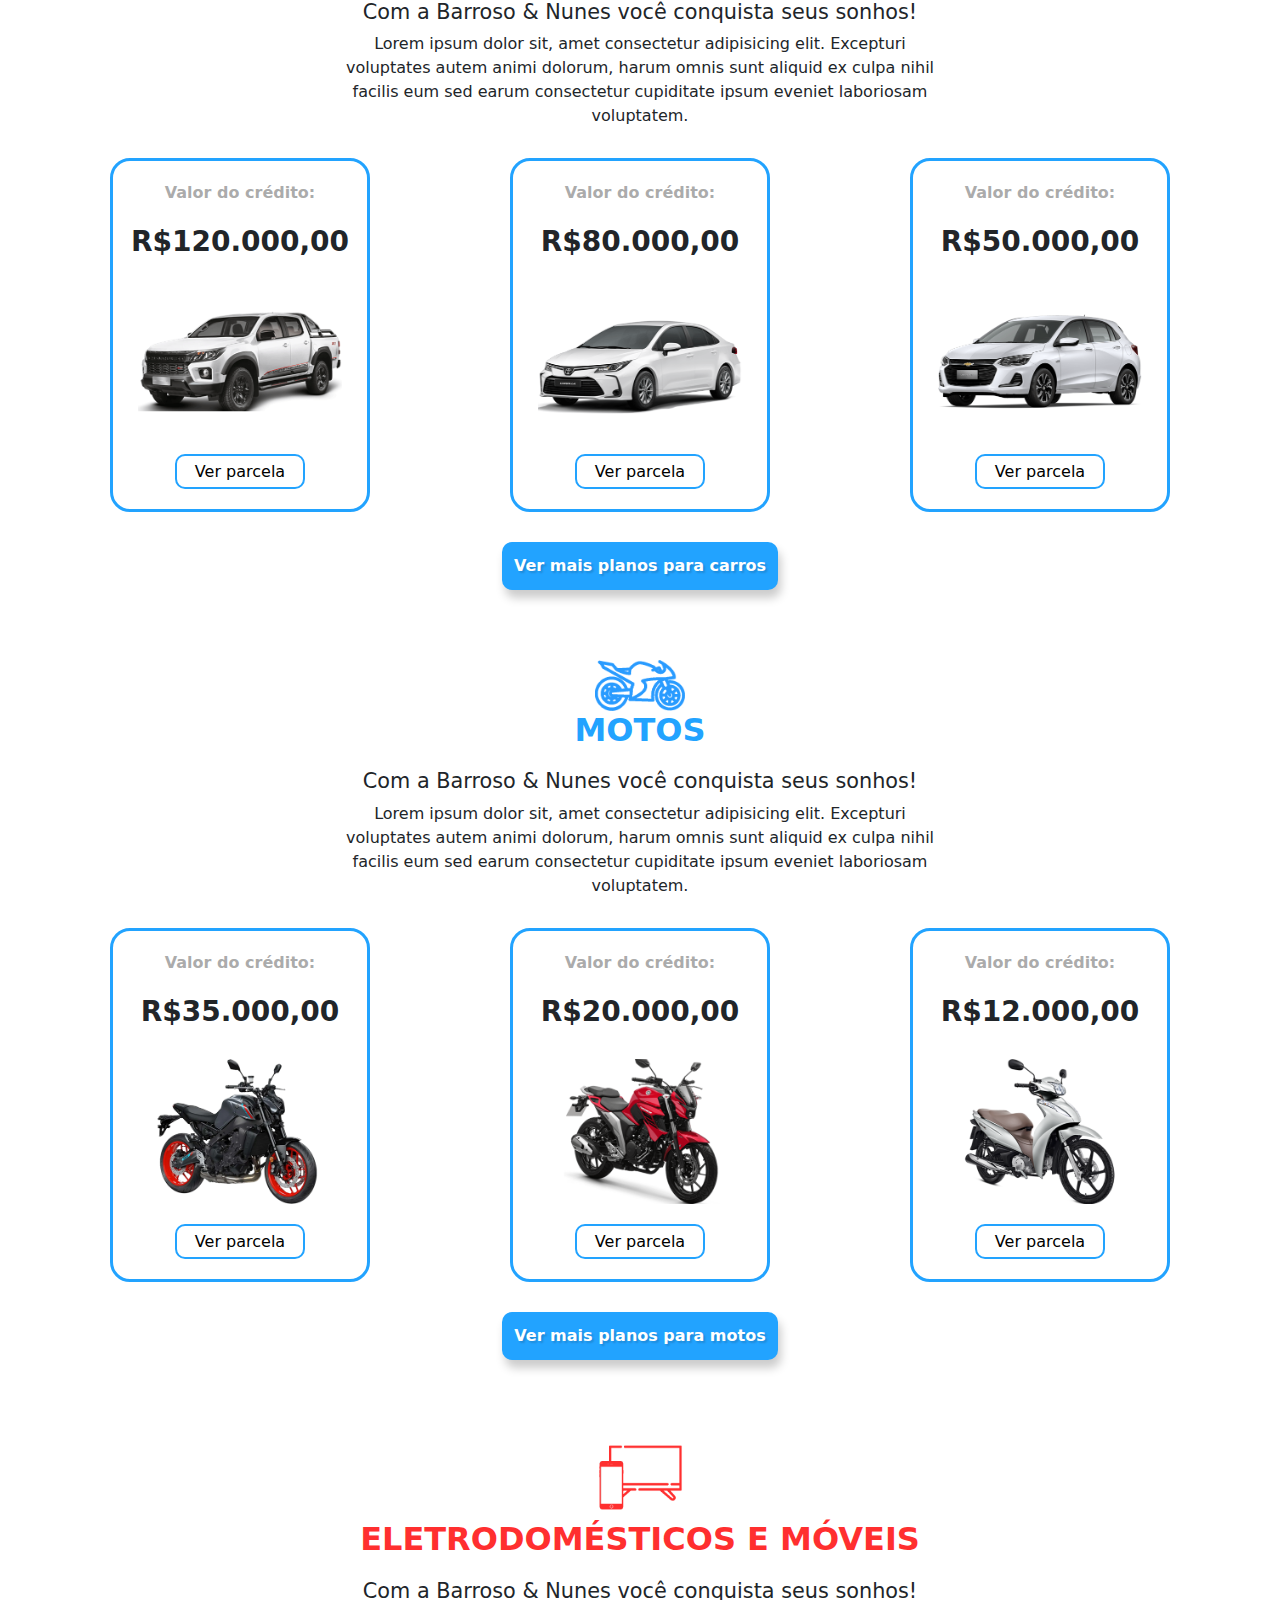
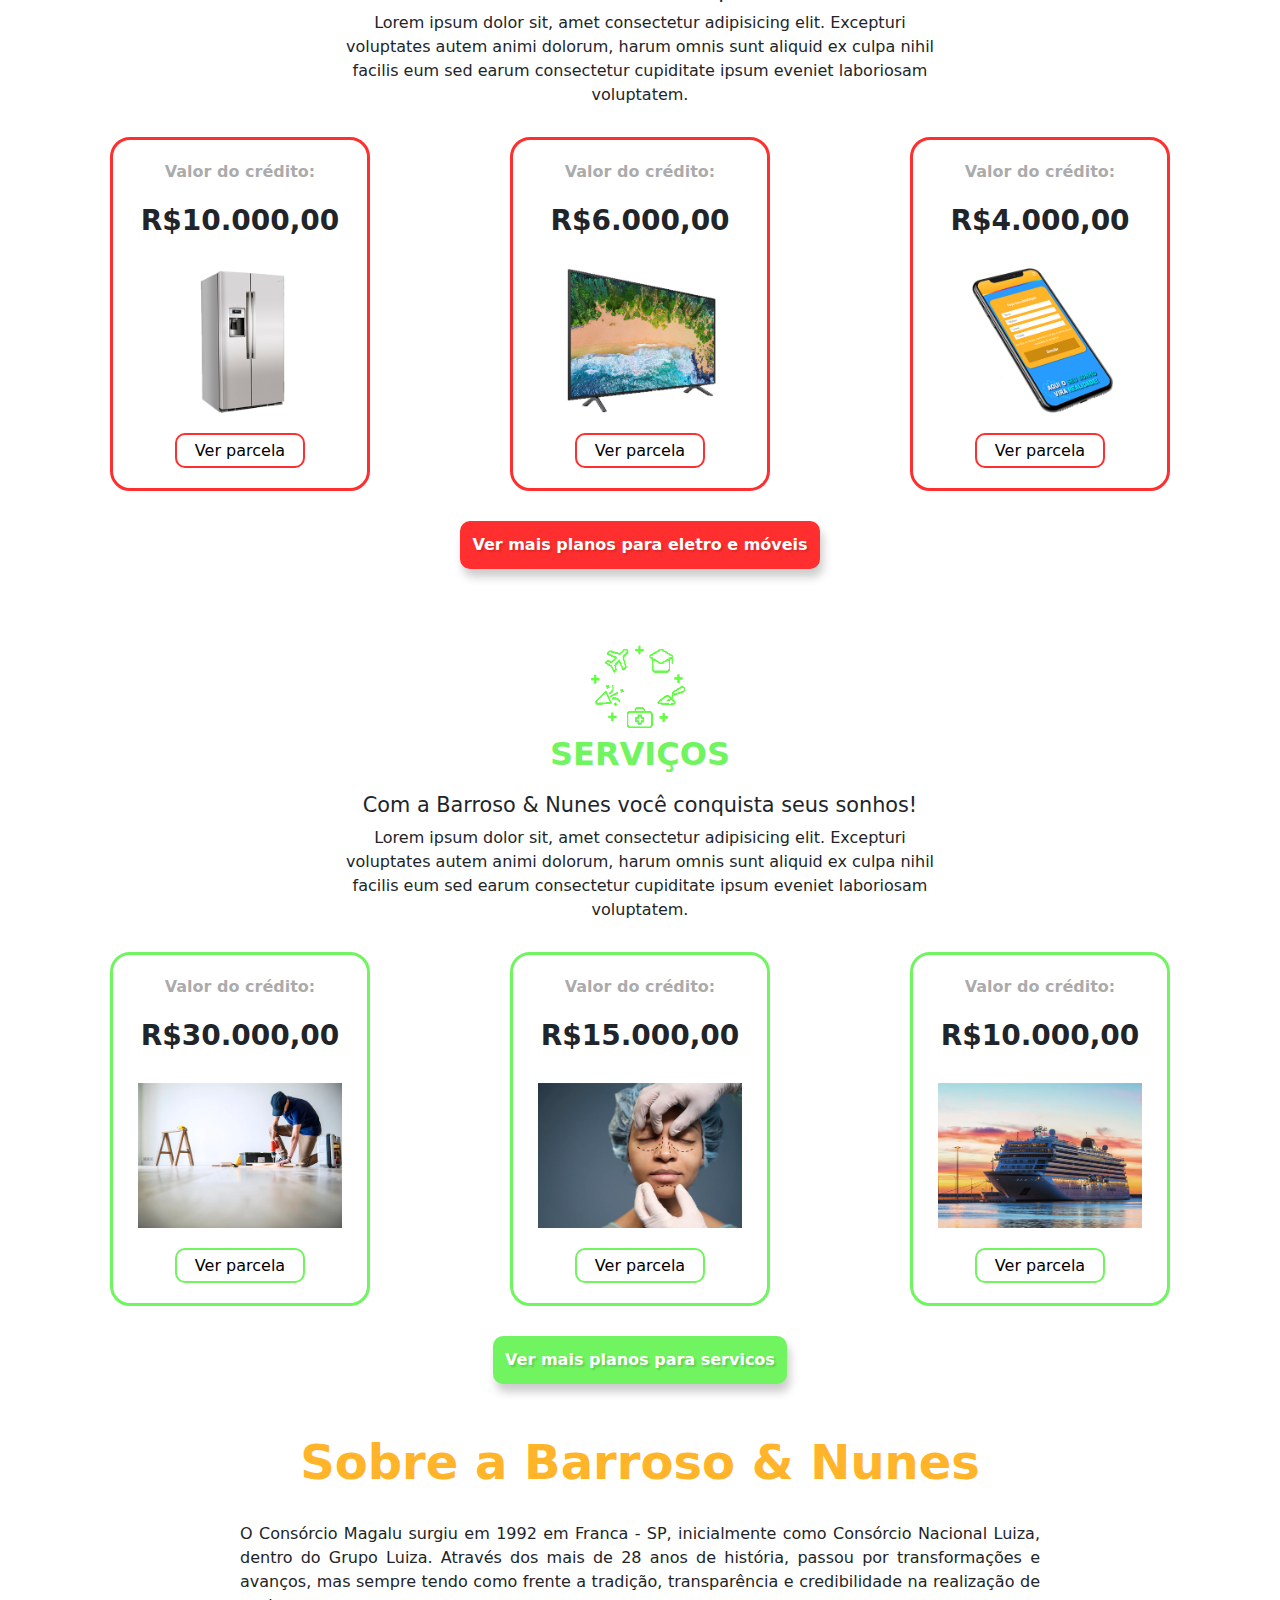
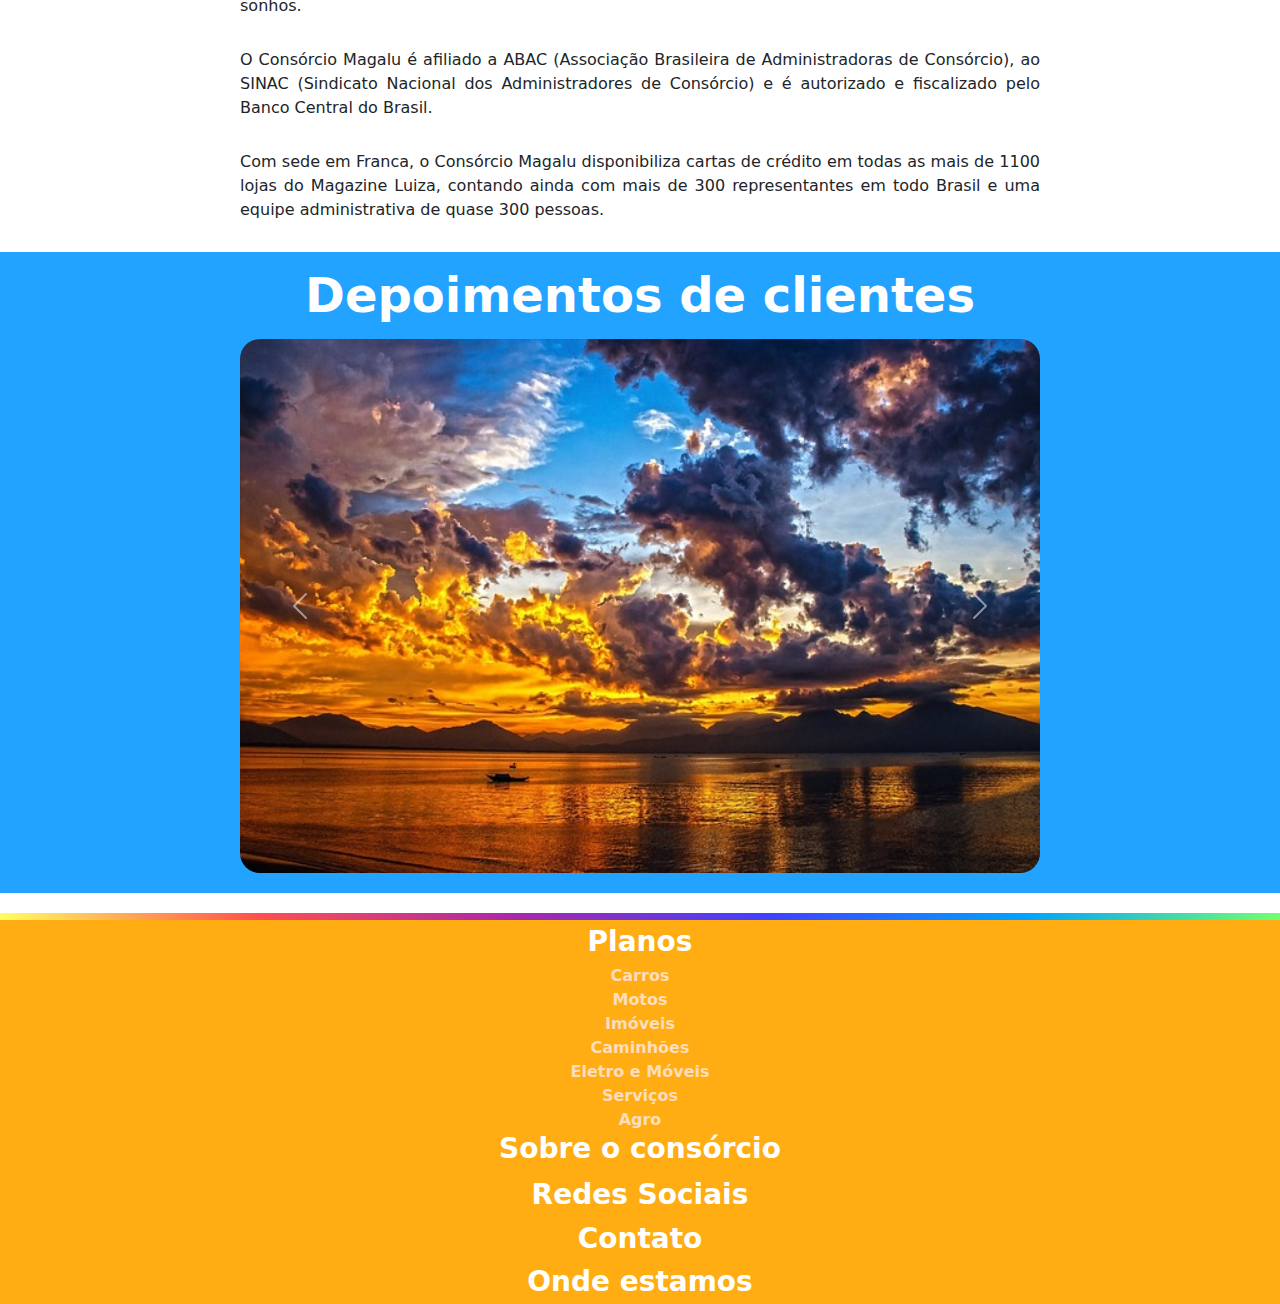
==== commit 4991aced: "att" ====
--- a/index-teste.html
+++ b/index-teste.html
@@ -7,7 +7,7 @@
     <title>Barroso & Nunes</title>
     <link rel="stylesheet" href="estilo/style-teste.css">
     <link rel="stylesheet" href="bootstrap-5.2.2-dist/css/bootstrap.css">
-    <link rel="stylesheet" href="bootstrap-5.2.2-dist/js/bootstrap.js">
+    <link rel="stylesheet" href="bootstrap-5.2.2-dist/css/bootstrap-grid.css">
 </head>
 <body>
     <header>
@@ -301,13 +301,13 @@
                 <div id="carouselExample" class="carousel slide">
                     <div class="carousel-inner">
                       <div class="carousel-item active">
-                        <img src="estilo/imagens/main/carousel/sea-g103f34e15_640.jpg" class="d-block w-100" alt="...">
+                        <img src="estilo/imagens/main/carousel/sea-g103f34e15_640.jpg" class="d-block w-100 imagem-carousel" alt="imagem-1">
                       </div>
                       <div class="carousel-item">
-                        <img src="estilo/imagens/main/carousel/sunset-g3e1c4c800_640.jpg" class="d-block w-100" alt="...">
+                        <img src="estilo/imagens/main/carousel/sunset-g3e1c4c800_640.jpg" class="d-block w-100 imagem-carousel" alt="imagem-2">
                       </div>
                       <div class="carousel-item">
-                        <img src="estilo/imagens/main/carousel/sunset-gef2badd69_640.jpg" class="d-block w-100" alt="...">
+                        <img src="estilo/imagens/main/carousel/sunset-gef2badd69_640.jpg" class="d-block w-100 imagem-carousel" alt="imagem-3">
                       </div>
                     </div>
                     <button class="carousel-control-prev" type="button" data-bs-target="#carouselExample" data-bs-slide="prev">
@@ -318,12 +318,39 @@
                       <span class="carousel-control-next-icon" aria-hidden="true"></span>
                       <span class="visually-hidden">Next</span>
                     </button>
-                  </div>
+                </div>
             </div>
         </section>
     </main>
+    <div class="barra-rgb">
+        <p style="color: transparent;">.</p>
+    </div>
     <footer>
-        
+        <div class="row gx-0">
+            <div class="col-12 footer-planos">
+                <h3 class="titulo-footer">Planos</h3>
+                <a href="#">Carros</a><br>
+                <a href="#">Motos</a><br>
+                <a href="#">Imóveis</a><br>
+                <a href="#">Caminhões</a><br>
+                <a href="#">Eletro e Móveis</a><br>
+                <a href="#">Serviços</a><br>
+                <a href="#">Agro</a>
+            </div>
+            <div class="col-12">
+                <h3><a href="" class="titulo-footer">Sobre o consórcio</a></h3>
+            </div>
+            <div class="col-12">
+                <h3 class="titulo-footer">Redes Sociais</h3>
+            </div>
+            <div class="col-12">
+                <h3 class="titulo-footer">Contato</h3>
+            </div>
+            <div class="col-12">
+                <h3 class="titulo-footer">Onde estamos</h3>
+            </div>
+        </div>
+
     </footer>
     <script>
         function clickMenu() {
@@ -335,8 +362,10 @@
             }
         }
     </script>
-    <script src="https://code.jquery.com/jquery-3.3.1.slim.min.js" integrity="sha384-q8i/X+965DzO0rT7abK41JStQIAqVgRVzpbzo5smXKp4YfRvH+8abtTE1Pi6jizo" crossorigin="anonymous"></script>
+    <!--<script src="https://code.jquery.com/jquery-3.3.1.slim.min.js" integrity="sha384-q8i/X+965DzO0rT7abK41JStQIAqVgRVzpbzo5smXKp4YfRvH+8abtTE1Pi6jizo" crossorigin="anonymous"></script>
     <script src="https://cdnjs.cloudflare.com/ajax/libs/popper.js/1.14.3/umd/popper.min.js" integrity="sha384-ZMP7rVo3mIykV+2+9J3UJ46jBk0WLaUAdn689aCwoqbBJiSnjAK/l8WvCWPIPm49" crossorigin="anonymous"></script>
     <script src="https://stackpath.bootstrapcdn.com/bootstrap/4.1.3/js/bootstrap.min.js" integrity="sha384-ChfqqxuZUCnJSK3+MXmPNIyE6ZbWh2IMqE241rYiqJxyMiZ6OW/JmZQ5stwEULTy" crossorigin="anonymous"></script>
+    -->
+    <script src="bootstrap-5.2.2-dist/js/bootstrap.bundle.min.js"></script>
 </body>
 </html>--- a/estilo/style-teste.css
+++ b/estilo/style-teste.css
@@ -4,12 +4,31 @@
     .escrita {
         width: 325px !important;
     }
+
+    #formulario {
+        width: 340px !important;
+    }
+
+    .sobre > h2 {
+        font-size: 2em !important;
+    }
+
+    .sobre > p {
+        width: 330px !important;
+        margin: auto;
+    }
+
+    .depoimentos > h2 {
+        font-size: 2em !important;
+    }
+
+    .carousel-inner {
+        width: 340px !important;
+        margin: auto !important;
+    }
 }
 
 @media (max-width: 768px) {
-    .escrita {
-        width: 450px !important;
-    }
 }
 
 @media (max-width: 991px) {
@@ -859,7 +878,35 @@
 }
 
 .depoimentos > h2 {
+    margin-bottom: 15px;
+    padding-top: 15px;
     color: white;
     font-weight: bold;
     font-size: 3em;
-}+}
+
+.imagem-carousel {
+    border-radius: 20px;
+}
+
+footer {
+    background-color: rgb(255, 173, 19);
+    text-align: center;
+}
+
+.titulo-footer {
+    color: white;
+    margin: 5px 0px 5px 0px;
+    font-weight: bold;
+    text-decoration: none;
+}
+
+.footer-planos > a {
+    text-decoration: none;
+    color: rgb(255, 221, 189);
+    font-weight: 600;
+}
+
+.footer-planos > a:hover {
+    text-decoration: none;
+}
